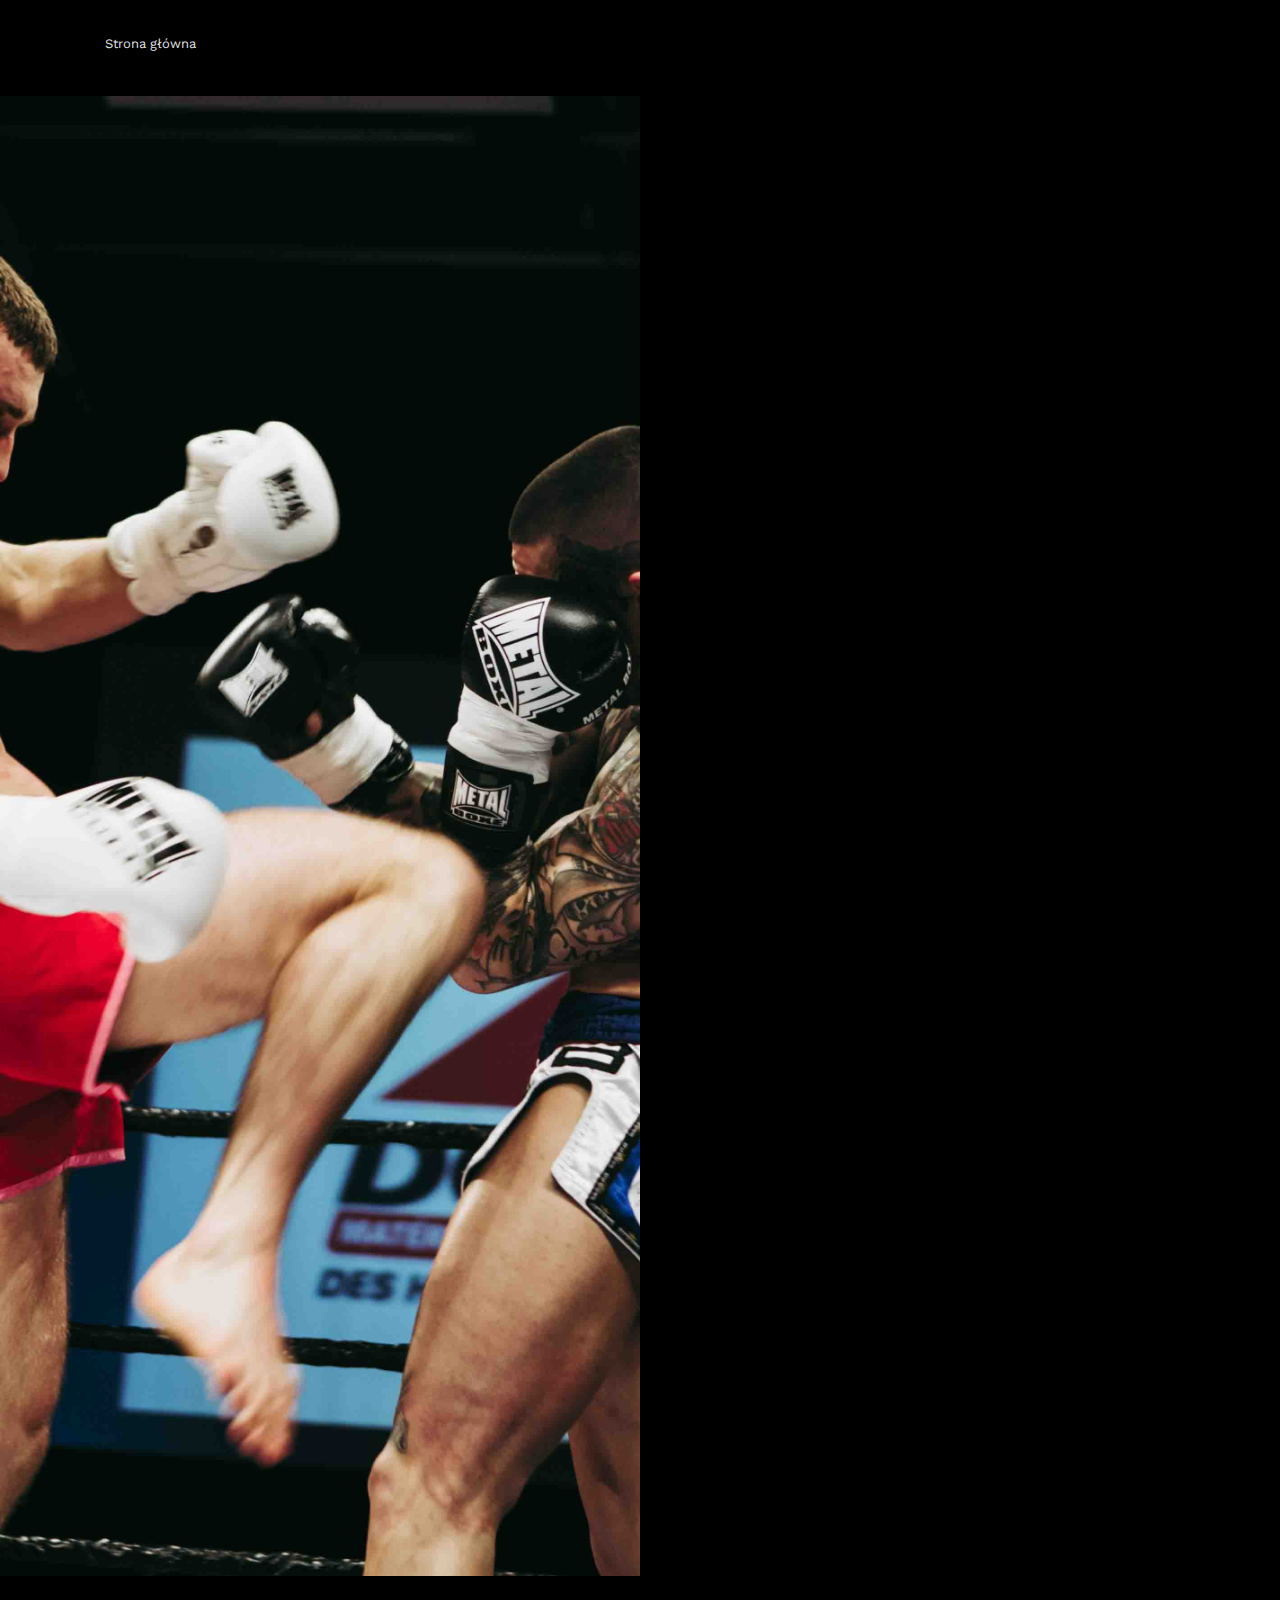
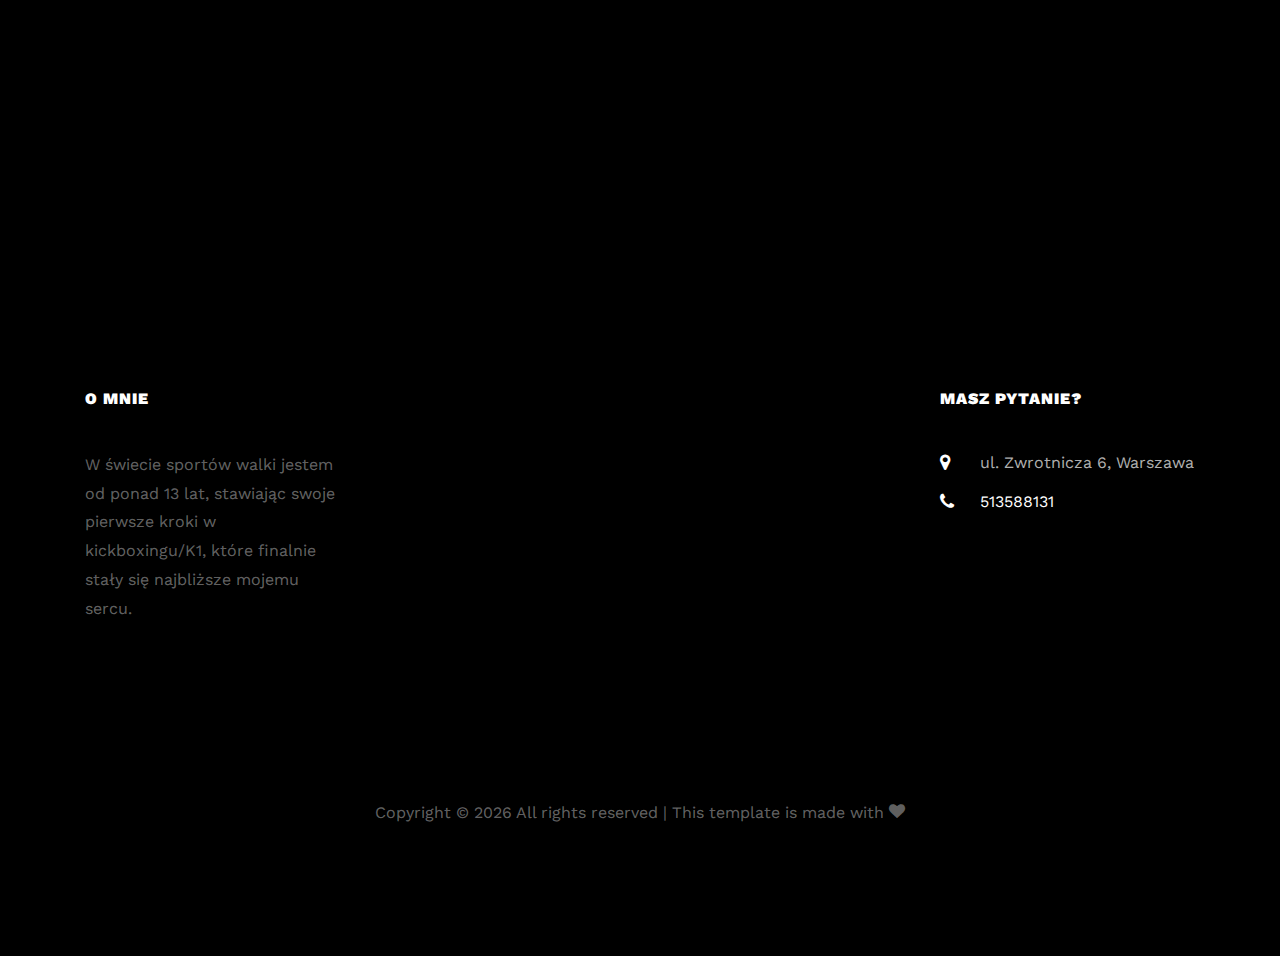
==== dorosli.html @ d942ca91 "chore: init" ====
<!DOCTYPE html>
<html lang="en">

<head>
  <title>Michał Polak - Zajęcia z dziećmi</title>
  <meta charset="utf-8">
  <meta name="viewport" content="width=device-width, initial-scale=1, shrink-to-fit=no">

  <link href="https://fonts.googleapis.com/css?family=Work+Sans:100,200,300,400,500,600,700,800,900" rel="stylesheet">

  <link rel="stylesheet" href="css/open-iconic-bootstrap.min.css">
  <link rel="stylesheet" href="css/animate.css">

  <link rel="stylesheet" href="css/owl.carousel.min.css">
  <link rel="stylesheet" href="css/owl.theme.default.min.css">
  <link rel="stylesheet" href="css/magnific-popup.css">

  <link rel="stylesheet" href="css/aos.css">

  <link rel="stylesheet" href="css/ionicons.min.css">

  <link rel="stylesheet" href="css/bootstrap-datepicker.css">
  <link rel="stylesheet" href="css/jquery.timepicker.css">


  <link rel="stylesheet" href="css/flaticon.css">
  <link rel="stylesheet" href="css/icomoon.css">
  <link rel="stylesheet" href="css/style.css">
  <link rel="icon" href="favicon-16x16.png" type="image/png" sizes="16x16">
  <link rel="icon" type="image/png" sizes="32x32" href="favicon-32x32.png">
</head>

<body>
  <nav class="navbar navbar-expand-lg navbar-dark ftco_navbar bg-dark ftco-navbar-light" id="ftco-navbar">
    <div class="container">
      <button class="navbar-toggler" type="button" data-toggle="collapse" data-target="#ftco-nav"
        aria-controls="ftco-nav" aria-expanded="false" aria-label="Toggle navigation">
        <span class="oi oi-menu"></span> Menu
      </button>
      <div class="collapse navbar-collapse" id="ftco-nav">
        <ul class="navbar-nav mr-auto">
          <li class="nav-item"><a href="index.html" class="nav-link">Strona główna</a></li>
        </ul>
      </div>
    </div>
  </nav>

  <section class="ftco-about d-md-flex pt-5 mt-5">
    <div class="one-half img" style="background-image: url(img/6.jpg);">
    </div>
    <div class="one-half ftco-animate">
      <div class="heading-section ftco-animate ">
        <h2 class="mb-4">Zajęcia z dorosłymi :</h2>
      </div>
      <div>
        <p>Trening ten to minimum godzina zorientowana na potrzeby każdego z ich uczestników. Po uprzednim ustaleniu
          kierunku pracy, wspólnie przechodzimy do jej realizacji. Tutaj możesz spodziewać się w zależności od potrzeb:
          zagłębiania się w techniczne niuanse każdego z nabywanych wzorców ruchowych, po intensywną prace
          wytrzymałościowo – siłową, kończąc na praktyce, gdzie pod moim okiem będziesz mógł przepracować kilka rund
          swobodnie poruszając się po ringu, oczywiście nie mógłbym zapomnieć o świetnej zabawie idącej w parze z tego
          rodzaju formą spędzania wolnego czasu, będąc odskocznią od codziennego natłoku spraw i nerwów z nimi
          związanych. </p>
        <ul>
          <li>60min/170zł 2os. 220zł</li>
          <li>Trening ogólnorozwojowy</li>
          <li>Budowanie kondycji, sprawności</li>
          <li>Możliwość zajęć w parach </li>
        </ul>
        <h6>Kickboxing :</h6>
        <p class="mb-3"> Zajęcia ukierunkowane na klasyczne formuły kickboxingu (full-contact) podczas, których nauczysz
          się jak poprawnie kopać, boksować oraz poruszać się po ringu w sposób umożliwiający uderzanie w każdej pozycji
          w oparciu o zasady pełnokontaktowej formuły kickboxingu.</p>
        <h6>K1 :</h6>
        <p class="mb-3">Podczas tego rodzaju treningu nabędziesz umiejętności walki wręcz w najbardziej widowiskowej z
          odsłon kickboxingu jaką jest właśnie K1. Tutaj nauczysz się korzystać z boksu i kopnięć na każdą strefę (od
          low kicka po high kicka, od stóp do głów!) </p>
        <h6>Boks :</h6>
        <p>Uchodzący za gentelmeńską wymianę argumentów na pięści, gdzie zajęcia zorientowane są na naukę pracy nóg w
          połączeniu z umiejętnym unikaniem i zadawaniem ciosów w najlepszym do tego momencie.</p>

        <h6>Muay Thai :</h6>
        <p>Trening oparty oparty o metodykę boksu tajskiego, gdzie skupimy się na technikach ręcznych i nożnych,
          włączając w to łokcie, kolana, przechwyty czy elementy klinczu(forma walki w bliskim dystansie) </p>

        <h6><span class="icon-phone mr-2"></span><span class="text">Masz pytania? Zadzwoń 513588131</span></h6>
      </div>
    </div>
  </section>


  <section class="ftco-gallery">
    <div class="container-wrap">
      <div class="row no-gutters">
        <div class="col-md-3 ftco-animate">
          <div href="gallery.html" class="gallery img d-flex align-items-center"
            style="background-image: url(img/1.jpg);">
            <div class="icon mb-4 d-flex align-items-center justify-content-center">
              <span class="icon-search"></span>
            </div>
          </div>
        </div>
        <div class="col-md-3 ftco-animate">
          <div href="gallery.html" class="gallery img d-flex align-items-center"
            style="background-image: url(img/2.jpg);">
            <div class="icon mb-4 d-flex align-items-center justify-content-center">
              <span class="icon-search"></span>
            </div>
          </div>
        </div>
        <div class="col-md-3 ftco-animate">
          <div href="gallery.html" class="gallery img d-flex align-items-center"
            style="background-image: url(img/3.jpg);">
            <div class="icon mb-4 d-flex align-items-center justify-content-center">
              <span class="icon-search"></span>
            </div>
          </div>
        </div>
        <div class="col-md-3 ftco-animate">
          <div href="gallery.html" class="gallery img d-flex align-items-center"
            style="background-image: url(img/4.jpg);">
            <div class="icon mb-4 d-flex align-items-center justify-content-center">
              <span class="icon-search"></span>
            </div>
          </div>
        </div>
      </div>
    </div>
  </section>

  <footer class="ftco-footer ftco-section img">
    <div class="overlay"></div>
    <div class="container">
      <div class="row mb-5">
        <div class="col-lg-3 col-md-6 mb-5 mb-md-5">
          <div class="ftco-footer-widget mb-4">
            <h2 class="ftco-heading-2">O mnie</h2>
            <p>W świecie sportów walki jestem od ponad 13 lat, stawiając swoje pierwsze kroki w kickboxingu/K1, które
              finalnie stały się najbliższe mojemu sercu.</p>
            <ul class="ftco-footer-social list-unstyled float-md-left float-lft mt-5">
            </ul>
          </div>
        </div>
        <div class="col-lg-4 col-md-6 mb-5 mb-md-5">
          <div class="ftco-footer-widget mb-4">
          </div>
        </div>
        <div class="col-lg-2 col-md-6 mb-5 mb-md-5">
          <div class="ftco-footer-widget mb-4 ml-md-4">
          </div>
        </div>
        <div class="col-lg-3 col-md-6 mb-5 mb-md-5">
          <div class="ftco-footer-widget mb-4">
            <h2 class="ftco-heading-2">Masz pytanie?</h2>
            <div class="block-23 mb-3">
              <ul>
                <li><span class="icon icon-map-marker"></span><span class="text">ul. Zwrotnicza 6, Warszawa</span></li>
                <li><a href="#"><span class="icon icon-phone"></span><span class="text">513588131</span></a></li>
                <!-- <li><a href="#"><span class="icon icon-envelope"></span><span class="text">info@yourdomain.com</span></a></li> -->
              </ul>
            </div>
          </div>
        </div>
      </div>
      <div class="row">
        <div class="col-md-12 text-center">

          <p><!-- Link back to Colorlib can't be removed. Template is licensed under CC BY 3.0. -->
            Copyright &copy;
            <script>document.write(new Date().getFullYear());</script> All rights reserved | This template is made with
            <i class="icon-heart" aria-hidden="true"></i> <a href="https://colorlib.com" target="_blank"></a>
            <!-- Link back to Colorlib can't be removed. Template is licensed under CC BY 3.0. -->
          </p>
        </div>
      </div>
    </div>
  </footer>



  <!-- loader -->
  <div id="ftco-loader" class="show fullscreen"><svg class="circular" width="48px" height="48px">
      <circle class="path-bg" cx="24" cy="24" r="22" fill="none" stroke-width="4" stroke="#eeeeee" />
      <circle class="path" cx="24" cy="24" r="22" fill="none" stroke-width="4" stroke-miterlimit="10"
        stroke="#F96D00" />
    </svg></div>


  <script src="js/jquery.min.js"></script>
  <script src="js/jquery-migrate-3.0.1.min.js"></script>
  <script src="js/bootstrap.min.js"></script>
  <script src="js/jquery.stellar.min.js"></script>
  <script src="js/jquery.waypoints.min.js"></script>
  <script src="js/owl.carousel.min.js"></script>
  <script src="js/jquery.magnific-popup.min.js"></script>
  <script src="js/scrollax.min.js"></script>
  <script src="js/aos.js"></script>
  <script src="js/main.js"></script>

</body>

</html>
---- css/flaticon.css ----
/*
  	Flaticon icon font: Flaticon
  	Creation date: 15/10/2018 10:08
  	*/
  	
@font-face {
  font-family: "Flaticon";
  src: url("../fonts/flaticon/font/Flaticon.eot");
  src: url("../fonts/flaticon/font/Flaticon.eot?#iefix") format("embedded-opentype"),
       url("../fonts/flaticon/font/Flaticon.woff") format("woff"),
       url("../fonts/flaticon/font/Flaticon.ttf") format("truetype"),
       url("../fonts/flaticon/font/Flaticon.svg#Flaticon") format("svg");
  font-weight: normal;
  font-style: normal;
}

@media screen and (-webkit-min-device-pixel-ratio:0) {
  @font-face {
    font-family: "Flaticon";
    src: url("../fonts/flaticon/font/Flaticon.svg#Flaticon") format("svg");
  }
}

[class^="flaticon-"]:before, [class*=" flaticon-"]:before,
[class^="flaticon-"]:after, [class*=" flaticon-"]:after {   
  font-family: Flaticon;
  font-style: normal;
  font-weight: normal;
  font-variant: normal;
  text-transform: none;
  line-height: 1;

  /* Better Font Rendering =========== */
  -webkit-font-smoothing: antialiased;
  -moz-osx-font-smoothing: grayscale;
}

.flaticon-gym:before { content: "\f100"; }
.flaticon-running:before { content: "\f101"; }
.flaticon-workout:before { content: "\f102"; }
.flaticon-woman:before { content: "\f103"; }
.flaticon-stationary-bike:before { content: "\f104"; }
.flaticon-heart:before { content: "\f105"; }
.flaticon-meditation:before { content: "\f106"; }
.flaticon-ruler:before { content: "\f107"; }
.flaticon-abs:before { content: "\f108"; }
.flaticon-tools-and-utensils:before { content: "\f109"; }
---- css/icomoon.css ----
@font-face {
  font-family: 'icomoon';
  src:  url('../fonts/icomoon/icomoon.eot?6tt51o');
  src:  url('../fonts/icomoon/icomoon.eot?6tt51o#iefix') format('embedded-opentype'),
    url('../fonts/icomoon/icomoon.ttf?6tt51o') format('truetype'),
    url('../fonts/icomoon/icomoon.woff?6tt51o') format('woff'),
    url('../fonts/icomoon/icomoon.svg?6tt51o#icomoon') format('svg');
  font-weight: normal;
  font-style: normal;
}

[class^="icon-"], [class*=" icon-"] {
  /* use !important to prevent issues with browser extensions that change fonts */
  font-family: 'icomoon' !important;
  speak: none;
  font-style: normal;
  font-weight: normal;
  font-variant: normal;
  text-transform: none;
  line-height: 1;

  /* Better Font Rendering =========== */
  -webkit-font-smoothing: antialiased;
  -moz-osx-font-smoothing: grayscale;
}

.icon-asterisk:before {
  content: "\f069";
}
.icon-plus:before {
  content: "\f067";
}
.icon-question:before {
  content: "\f128";
}
.icon-minus:before {
  content: "\f068";
}
.icon-glass:before {
  content: "\f000";
}
.icon-music:before {
  content: "\f001";
}
.icon-search:before {
  content: "\f002";
}
.icon-envelope-o:before {
  content: "\f003";
}
.icon-heart:before {
  content: "\f004";
}
.icon-star:before {
  content: "\f005";
}
.icon-star-o:before {
  content: "\f006";
}
.icon-user:before {
  content: "\f007";
}
.icon-film:before {
  content: "\f008";
}
.icon-th-large:before {
  content: "\f009";
}
.icon-th:before {
  content: "\f00a";
}
.icon-th-list:before {
  content: "\f00b";
}
.icon-check:before {
  content: "\f00c";
}
.icon-close:before {
  content: "\f00d";
}
.icon-remove:before {
  content: "\f00d";
}
.icon-times:before {
  content: "\f00d";
}
.icon-search-plus:before {
  content: "\f00e";
}
.icon-search-minus:before {
  content: "\f010";
}
.icon-power-off:before {
  content: "\f011";
}
.icon-signal:before {
  content: "\f012";
}
.icon-cog:before {
  content: "\f013";
}
.icon-gear:before {
  content: "\f013";
}
.icon-trash-o:before {
  content: "\f014";
}
.icon-home:before {
  content: "\f015";
}
.icon-file-o:before {
  content: "\f016";
}
.icon-clock-o:before {
  content: "\f017";
}
.icon-road:before {
  content: "\f018";
}
.icon-download:before {
  content: "\f019";
}
.icon-arrow-circle-o-down:before {
  content: "\f01a";
}
.icon-arrow-circle-o-up:before {
  content: "\f01b";
}
.icon-inbox:before {
  content: "\f01c";
}
.icon-play-circle-o:before {
  content: "\f01d";
}
.icon-repeat:before {
  content: "\f01e";
}
.icon-rotate-right:before {
  content: "\f01e";
}
.icon-refresh:before {
  content: "\f021";
}
.icon-list-alt:before {
  content: "\f022";
}
.icon-lock:before {
  content: "\f023";
}
.icon-flag:before {
  content: "\f024";
}
.icon-headphones:before {
  content: "\f025";
}
.icon-volume-off:before {
  content: "\f026";
}
.icon-volume-down:before {
  content: "\f027";
}
.icon-volume-up:before {
  content: "\f028";
}
.icon-qrcode:before {
  content: "\f029";
}
.icon-barcode:before {
  content: "\f02a";
}
.icon-tag:before {
  content: "\f02b";
}
.icon-tags:before {
  content: "\f02c";
}
.icon-book:before {
  content: "\f02d";
}
.icon-bookmark:before {
  content: "\f02e";
}
.icon-print:before {
  content: "\f02f";
}
.icon-camera:before {
  content: "\f030";
}
.icon-font:before {
  content: "\f031";
}
.icon-bold:before {
  content: "\f032";
}
.icon-italic:before {
  content: "\f033";
}
.icon-text-height:before {
  content: "\f034";
}
.icon-text-width:before {
  content: "\f035";
}
.icon-align-left:before {
  content: "\f036";
}
.icon-align-center:before {
  content: "\f037";
}
.icon-align-right:before {
  content: "\f038";
}
.icon-align-justify:before {
  content: "\f039";
}
.icon-list:before {
  content: "\f03a";
}
.icon-dedent:before {
  content: "\f03b";
}
.icon-outdent:before {
  content: "\f03b";
}
.icon-indent:before {
  content: "\f03c";
}
.icon-video-camera:before {
  content: "\f03d";
}
.icon-image:before {
  content: "\f03e";
}
.icon-photo:before {
  content: "\f03e";
}
.icon-picture-o:before {
  content: "\f03e";
}
.icon-pencil:before {
  content: "\f040";
}
.icon-map-marker:before {
  content: "\f041";
}
.icon-adjust:before {
  content: "\f042";
}
.icon-tint:before {
  content: "\f043";
}
.icon-edit:before {
  content: "\f044";
}
.icon-pencil-square-o:before {
  content: "\f044";
}
.icon-share-square-o:before {
  content: "\f045";
}
.icon-check-square-o:before {
  content: "\f046";
}
.icon-arrows:before {
  content: "\f047";
}
.icon-step-backward:before {
  content: "\f048";
}
.icon-fast-backward:before {
  content: "\f049";
}
.icon-backward:before {
  content: "\f04a";
}
.icon-play:before {
  content: "\f04b";
}
.icon-pause:before {
  content: "\f04c";
}
.icon-stop:before {
  content: "\f04d";
}
.icon-forward:before {
  content: "\f04e";
}
.icon-fast-forward:before {
  content: "\f050";
}
.icon-step-forward:before {
  content: "\f051";
}
.icon-eject:before {
  content: "\f052";
}
.icon-chevron-left:before {
  content: "\f053";
}
.icon-chevron-right:before {
  content: "\f054";
}
.icon-plus-circle:before {
  content: "\f055";
}
.icon-minus-circle:before {
  content: "\f056";
}
.icon-times-circle:before {
  content: "\f057";
}
.icon-check-circle:before {
  content: "\f058";
}
.icon-question-circle:before {
  content: "\f059";
}
.icon-info-circle:before {
  content: "\f05a";
}
.icon-crosshairs:before {
  content: "\f05b";
}
.icon-times-circle-o:before {
  content: "\f05c";
}
.icon-check-circle-o:before {
  content: "\f05d";
}
.icon-ban:before {
  content: "\f05e";
}
.icon-arrow-left:before {
  content: "\f060";
}
.icon-arrow-right:before {
  content: "\f061";
}
.icon-arrow-up:before {
  content: "\f062";
}
.icon-arrow-down:before {
  content: "\f063";
}
.icon-mail-forward:before {
  content: "\f064";
}
.icon-share:before {
  content: "\f064";
}
.icon-expand:before {
  content: "\f065";
}
.icon-compress:before {
  content: "\f066";
}
.icon-exclamation-circle:before {
  content: "\f06a";
}
.icon-gift:before {
  content: "\f06b";
}
.icon-leaf:before {
  content: "\f06c";
}
.icon-fire:before {
  content: "\f06d";
}
.icon-eye:before {
  content: "\f06e";
}
.icon-eye-slash:before {
  content: "\f070";
}
.icon-exclamation-triangle:before {
  content: "\f071";
}
.icon-warning:before {
  content: "\f071";
}
.icon-plane:before {
  content: "\f072";
}
.icon-calendar:before {
  content: "\f073";
}
.icon-random:before {
  content: "\f074";
}
.icon-comment:before {
  content: "\f075";
}
.icon-magnet:before {
  content: "\f076";
}
.icon-chevron-up:before {
  content: "\f077";
}
.icon-chevron-down:before {
  content: "\f078";
}
.icon-retweet:before {
  content: "\f079";
}
.icon-shopping-cart:before {
  content: "\f07a";
}
.icon-folder:before {
  content: "\f07b";
}
.icon-folder-open:before {
  content: "\f07c";
}
.icon-arrows-v:before {
  content: "\f07d";
}
.icon-arrows-h:before {
  content: "\f07e";
}
.icon-bar-chart:before {
  content: "\f080";
}
.icon-bar-chart-o:before {
  content: "\f080";
}
.icon-twitter-square:before {
  content: "\f081";
}
.icon-facebook-square:before {
  content: "\f082";
}
.icon-camera-retro:before {
  content: "\f083";
}
.icon-key:before {
  content: "\f084";
}
.icon-cogs:before {
  content: "\f085";
}
.icon-gears:before {
  content: "\f085";
}
.icon-comments:before {
  content: "\f086";
}
.icon-thumbs-o-up:before {
  content: "\f087";
}
.icon-thumbs-o-down:before {
  content: "\f088";
}
.icon-star-half:before {
  content: "\f089";
}
.icon-heart-o:before {
  content: "\f08a";
}
.icon-sign-out:before {
  content: "\f08b";
}
.icon-linkedin-square:before {
  content: "\f08c";
}
.icon-thumb-tack:before {
  content: "\f08d";
}
.icon-external-link:before {
  content: "\f08e";
}
.icon-sign-in:before {
  content: "\f090";
}
.icon-trophy:before {
  content: "\f091";
}
.icon-github-square:before {
  content: "\f092";
}
.icon-upload:before {
  content: "\f093";
}
.icon-lemon-o:before {
  content: "\f094";
}
.icon-phone:before {
  content: "\f095";
}
.icon-square-o:before {
  content: "\f096";
}
.icon-bookmark-o:before {
  content: "\f097";
}
.icon-phone-square:before {
  content: "\f098";
}
.icon-twitter:before {
  content: "\f099";
}
.icon-facebook:before {
  content: "\f09a";
}
.icon-facebook-f:before {
  content: "\f09a";
}
.icon-github:before {
  content: "\f09b";
}
.icon-unlock:before {
  content: "\f09c";
}
.icon-credit-card:before {
  content: "\f09d";
}
.icon-feed:before {
  content: "\f09e";
}
.icon-rss:before {
  content: "\f09e";
}
.icon-hdd-o:before {
  content: "\f0a0";
}
.icon-bullhorn:before {
  content: "\f0a1";
}
.icon-bell-o:before {
  content: "\f0a2";
}
.icon-certificate:before {
  content: "\f0a3";
}
.icon-hand-o-right:before {
  content: "\f0a4";
}
.icon-hand-o-left:before {
  content: "\f0a5";
}
.icon-hand-o-up:before {
  content: "\f0a6";
}
.icon-hand-o-down:before {
  content: "\f0a7";
}
.icon-arrow-circle-left:before {
  content: "\f0a8";
}
.icon-arrow-circle-right:before {
  content: "\f0a9";
}
.icon-arrow-circle-up:before {
  content: "\f0aa";
}
.icon-arrow-circle-down:before {
  content: "\f0ab";
}
.icon-globe:before {
  content: "\f0ac";
}
.icon-wrench:before {
  content: "\f0ad";
}
.icon-tasks:before {
  content: "\f0ae";
}
.icon-filter:before {
  content: "\f0b0";
}
.icon-briefcase:before {
  content: "\f0b1";
}
.icon-arrows-alt:before {
  content: "\f0b2";
}
.icon-group:before {
  content: "\f0c0";
}
.icon-users:before {
  content: "\f0c0";
}
.icon-chain:before {
  content: "\f0c1";
}
.icon-link:before {
  content: "\f0c1";
}
.icon-cloud:before {
  content: "\f0c2";
}
.icon-flask:before {
  content: "\f0c3";
}
.icon-cut:before {
  content: "\f0c4";
}
.icon-scissors:before {
  content: "\f0c4";
}
.icon-copy:before {
  content: "\f0c5";
}
.icon-files-o:before {
  content: "\f0c5";
}
.icon-paperclip:before {
  content: "\f0c6";
}
.icon-floppy-o:before {
  content: "\f0c7";
}
.icon-save:before {
  content: "\f0c7";
}
.icon-square:before {
  content: "\f0c8";
}
.icon-bars:before {
  content: "\f0c9";
}
.icon-navicon:before {
  content: "\f0c9";
}
.icon-reorder:before {
  content: "\f0c9";
}
.icon-list-ul:before {
  content: "\f0ca";
}
.icon-list-ol:before {
  content: "\f0cb";
}
.icon-strikethrough:before {
  content: "\f0cc";
}
.icon-underline:before {
  content: "\f0cd";
}
.icon-table:before {
  content: "\f0ce";
}
.icon-magic:before {
  content: "\f0d0";
}
.icon-truck:before {
  content: "\f0d1";
}
.icon-pinterest:before {
  content: "\f0d2";
}
.icon-pinterest-square:before {
  content: "\f0d3";
}
.icon-google-plus-square:before {
  content: "\f0d4";
}
.icon-google-plus:before {
  content: "\f0d5";
}
.icon-money:before {
  content: "\f0d6";
}
.icon-caret-down:before {
  content: "\f0d7";
}
.icon-caret-up:before {
  content: "\f0d8";
}
.icon-caret-left:before {
  content: "\f0d9";
}
.icon-caret-right:before {
  content: "\f0da";
}
.icon-columns:before {
  content: "\f0db";
}
.icon-sort:before {
  content: "\f0dc";
}
.icon-unsorted:before {
  content: "\f0dc";
}
.icon-sort-desc:before {
  content: "\f0dd";
}
.icon-sort-down:before {
  content: "\f0dd";
}
.icon-sort-asc:before {
  content: "\f0de";
}
.icon-sort-up:before {
  content: "\f0de";
}
.icon-envelope:before {
  content: "\f0e0";
}
.icon-linkedin:before {
  content: "\f0e1";
}
.icon-rotate-left:before {
  content: "\f0e2";
}
.icon-undo:before {
  content: "\f0e2";
}
.icon-gavel:before {
  content: "\f0e3";
}
.icon-legal:before {
  content: "\f0e3";
}
.icon-dashboard:before {
  content: "\f0e4";
}
.icon-tachometer:before {
  content: "\f0e4";
}
.icon-comment-o:before {
  content: "\f0e5";
}
.icon-comments-o:before {
  content: "\f0e6";
}
.icon-bolt:before {
  content: "\f0e7";
}
.icon-flash:before {
  content: "\f0e7";
}
.icon-sitemap:before {
  content: "\f0e8";
}
.icon-umbrella:before {
  content: "\f0e9";
}
.icon-clipboard:before {
  content: "\f0ea";
}
.icon-paste:before {
  content: "\f0ea";
}
.icon-lightbulb-o:before {
  content: "\f0eb";
}
.icon-exchange:before {
  content: "\f0ec";
}
.icon-cloud-download:before {
  content: "\f0ed";
}
.icon-cloud-upload:before {
  content: "\f0ee";
}
.icon-user-md:before {
  content: "\f0f0";
}
.icon-stethoscope:before {
  content: "\f0f1";
}
.icon-suitcase:before {
  content: "\f0f2";
}
.icon-bell:before {
  content: "\f0f3";
}
.icon-coffee:before {
  content: "\f0f4";
}
.icon-cutlery:before {
  content: "\f0f5";
}
.icon-file-text-o:before {
  content: "\f0f6";
}
.icon-building-o:before {
  content: "\f0f7";
}
.icon-hospital-o:before {
  content: "\f0f8";
}
.icon-ambulance:before {
  content: "\f0f9";
}
.icon-medkit:before {
  content: "\f0fa";
}
.icon-fighter-jet:before {
  content: "\f0fb";
}
.icon-beer:before {
  content: "\f0fc";
}
.icon-h-square:before {
  content: "\f0fd";
}
.icon-plus-square:before {
  content: "\f0fe";
}
.icon-angle-double-left:before {
  content: "\f100";
}
.icon-angle-double-right:before {
  content: "\f101";
}
.icon-angle-double-up:before {
  content: "\f102";
}
.icon-angle-double-down:before {
  content: "\f103";
}
.icon-angle-left:before {
  content: "\f104";
}
.icon-angle-right:before {
  content: "\f105";
}
.icon-angle-up:before {
  content: "\f106";
}
.icon-angle-down:before {
  content: "\f107";
}
.icon-desktop:before {
  content: "\f108";
}
.icon-laptop:before {
  content: "\f109";
}
.icon-tablet:before {
  content: "\f10a";
}
.icon-mobile:before {
  content: "\f10b";
}
.icon-mobile-phone:before {
  content: "\f10b";
}
.icon-circle-o:before {
  content: "\f10c";
}
.icon-quote-left:before {
  content: "\f10d";
}
.icon-quote-right:before {
  content: "\f10e";
}
.icon-spinner:before {
  content: "\f110";
}
.icon-circle:before {
  content: "\f111";
}
.icon-mail-reply:before {
  content: "\f112";
}
.icon-reply:before {
  content: "\f112";
}
.icon-github-alt:before {
  content: "\f113";
}
.icon-folder-o:before {
  content: "\f114";
}
.icon-folder-open-o:before {
  content: "\f115";
}
.icon-smile-o:before {
  content: "\f118";
}
.icon-frown-o:before {
  content: "\f119";
}
.icon-meh-o:before {
  content: "\f11a";
}
.icon-gamepad:before {
  content: "\f11b";
}
.icon-keyboard-o:before {
  content: "\f11c";
}
.icon-flag-o:before {
  content: "\f11d";
}
.icon-flag-checkered:before {
  content: "\f11e";
}
.icon-terminal:before {
  content: "\f120";
}
.icon-code:before {
  content: "\f121";
}
.icon-mail-reply-all:before {
  content: "\f122";
}
.icon-reply-all:before {
  content: "\f122";
}
.icon-star-half-empty:before {
  content: "\f123";
}
.icon-star-half-full:before {
  content: "\f123";
}
.icon-star-half-o:before {
  content: "\f123";
}
.icon-location-arrow:before {
  content: "\f124";
}
.icon-crop:before {
  content: "\f125";
}
.icon-code-fork:before {
  content: "\f126";
}
.icon-chain-broken:before {
  content: "\f127";
}
.icon-unlink:before {
  content: "\f127";
}
.icon-info:before {
  content: "\f129";
}
.icon-exclamation:before {
  content: "\f12a";
}
.icon-superscript:before {
  content: "\f12b";
}
.icon-subscript:before {
  content: "\f12c";
}
.icon-eraser:before {
  content: "\f12d";
}
.icon-puzzle-piece:before {
  content: "\f12e";
}
.icon-microphone:before {
  content: "\f130";
}
.icon-microphone-slash:before {
  content: "\f131";
}
.icon-shield:before {
  content: "\f132";
}
.icon-calendar-o:before {
  content: "\f133";
}
.icon-fire-extinguisher:before {
  content: "\f134";
}
.icon-rocket:before {
  content: "\f135";
}
.icon-maxcdn:before {
  content: "\f136";
}
.icon-chevron-circle-left:before {
  content: "\f137";
}
.icon-chevron-circle-right:before {
  content: "\f138";
}
.icon-chevron-circle-up:before {
  content: "\f139";
}
.icon-chevron-circle-down:before {
  content: "\f13a";
}
.icon-html5:before {
  content: "\f13b";
}
.icon-css3:before {
  content: "\f13c";
}
.icon-anchor:before {
  content: "\f13d";
}
.icon-unlock-alt:before {
  content: "\f13e";
}
.icon-bullseye:before {
  content: "\f140";
}
.icon-ellipsis-h:before {
  content: "\f141";
}
.icon-ellipsis-v:before {
  content: "\f142";
}
.icon-rss-square:before {
  content: "\f143";
}
.icon-play-circle:before {
  content: "\f144";
}
.icon-ticket:before {
  content: "\f145";
}
.icon-minus-square:before {
  content: "\f146";
}
.icon-minus-square-o:before {
  content: "\f147";
}
.icon-level-up:before {
  content: "\f148";
}
.icon-level-down:before {
  content: "\f149";
}
.icon-check-square:before {
  content: "\f14a";
}
.icon-pencil-square:before {
  content: "\f14b";
}
.icon-external-link-square:before {
  content: "\f14c";
}
.icon-share-square:before {
  content: "\f14d";
}
.icon-compass:before {
  content: "\f14e";
}
.icon-caret-square-o-down:before {
  content: "\f150";
}
.icon-toggle-down:before {
  content: "\f150";
}
.icon-caret-square-o-up:before {
  content: "\f151";
}
.icon-toggle-up:before {
  content: "\f151";
}
.icon-caret-square-o-right:before {
  content: "\f152";
}
.icon-toggle-right:before {
  content: "\f152";
}
.icon-eur:before {
  content: "\f153";
}
.icon-euro:before {
  content: "\f153";
}
.icon-gbp:before {
  content: "\f154";
}
.icon-dollar:before {
  content: "\f155";
}
.icon-usd:before {
  content: "\f155";
}
.icon-inr:before {
  content: "\f156";
}
.icon-rupee:before {
  content: "\f156";
}
.icon-cny:before {
  content: "\f157";
}
.icon-jpy:before {
  content: "\f157";
}
.icon-rmb:before {
  content: "\f157";
}
.icon-yen:before {
  content: "\f157";
}
.icon-rouble:before {
  content: "\f158";
}
.icon-rub:before {
  content: "\f158";
}
.icon-ruble:before {
  content: "\f158";
}
.icon-krw:before {
  content: "\f159";
}
.icon-won:before {
  content: "\f159";
}
.icon-bitcoin:before {
  content: "\f15a";
}
.icon-btc:before {
  content: "\f15a";
}
.icon-file:before {
  content: "\f15b";
}
.icon-file-text:before {
  content: "\f15c";
}
.icon-sort-alpha-asc:before {
  content: "\f15d";
}
.icon-sort-alpha-desc:before {
  content: "\f15e";
}
.icon-sort-amount-asc:before {
  content: "\f160";
}
.icon-sort-amount-desc:before {
  content: "\f161";
}
.icon-sort-numeric-asc:before {
  content: "\f162";
}
.icon-sort-numeric-desc:before {
  content: "\f163";
}
.icon-thumbs-up:before {
  content: "\f164";
}
.icon-thumbs-down:before {
  content: "\f165";
}
.icon-youtube-square:before {
  content: "\f166";
}
.icon-youtube:before {
  content: "\f167";
}
.icon-xing:before {
  content: "\f168";
}
.icon-xing-square:before {
  content: "\f169";
}
.icon-youtube-play:before {
  content: "\f16a";
}
.icon-dropbox:before {
  content: "\f16b";
}
.icon-stack-overflow:before {
  content: "\f16c";
}
.icon-instagram:before {
  content: "\f16d";
}
.icon-flickr:before {
  content: "\f16e";
}
.icon-adn:before {
  content: "\f170";
}
.icon-bitbucket:before {
  content: "\f171";
}
.icon-bitbucket-square:before {
  content: "\f172";
}
.icon-tumblr:before {
  content: "\f173";
}
.icon-tumblr-square:before {
  content: "\f174";
}
.icon-long-arrow-down:before {
  content: "\f175";
}
.icon-long-arrow-up:before {
  content: "\f176";
}
.icon-long-arrow-left:before {
  content: "\f177";
}
.icon-long-arrow-right:before {
  content: "\f178";
}
.icon-apple:before {
  content: "\f179";
}
.icon-windows:before {
  content: "\f17a";
}
.icon-android:before {
  content: "\f17b";
}
.icon-linux:before {
  content: "\f17c";
}
.icon-dribbble:before {
  content: "\f17d";
}
.icon-skype:before {
  content: "\f17e";
}
.icon-foursquare:before {
  content: "\f180";
}
.icon-trello:before {
  content: "\f181";
}
.icon-female:before {
  content: "\f182";
}
.icon-male:before {
  content: "\f183";
}
.icon-gittip:before {
  content: "\f184";
}
.icon-gratipay:before {
  content: "\f184";
}
.icon-sun-o:before {
  content: "\f185";
}
.icon-moon-o:before {
  content: "\f186";
}
.icon-archive:before {
  content: "\f187";
}
.icon-bug:before {
  content: "\f188";
}
.icon-vk:before {
  content: "\f189";
}
.icon-weibo:before {
  content: "\f18a";
}
.icon-renren:before {
  content: "\f18b";
}
.icon-pagelines:before {
  content: "\f18c";
}
.icon-stack-exchange:before {
  content: "\f18d";
}
.icon-arrow-circle-o-right:before {
  content: "\f18e";
}
.icon-arrow-circle-o-left:before {
  content: "\f190";
}
.icon-caret-square-o-left:before {
  content: "\f191";
}
.icon-toggle-left:before {
  content: "\f191";
}
.icon-dot-circle-o:before {
  content: "\f192";
}
.icon-wheelchair:before {
  content: "\f193";
}
.icon-vimeo-square:before {
  content: "\f194";
}
.icon-try:before {
  content: "\f195";
}
.icon-turkish-lira:before {
  content: "\f195";
}
.icon-plus-square-o:before {
  content: "\f196";
}
.icon-space-shuttle:before {
  content: "\f197";
}
.icon-slack:before {
  content: "\f198";
}
.icon-envelope-square:before {
  content: "\f199";
}
.icon-wordpress:before {
  content: "\f19a";
}
.icon-openid:before {
  content: "\f19b";
}
.icon-bank:before {
  content: "\f19c";
}
.icon-institution:before {
  content: "\f19c";
}
.icon-university:before {
  content: "\f19c";
}
.icon-graduation-cap:before {
  content: "\f19d";
}
.icon-mortar-board:before {
  content: "\f19d";
}
.icon-yahoo:before {
  content: "\f19e";
}
.icon-google:before {
  content: "\f1a0";
}
.icon-reddit:before {
  content: "\f1a1";
}
.icon-reddit-square:before {
  content: "\f1a2";
}
.icon-stumbleupon-circle:before {
  content: "\f1a3";
}
.icon-stumbleupon:before {
  content: "\f1a4";
}
.icon-delicious:before {
  content: "\f1a5";
}
.icon-digg:before {
  content: "\f1a6";
}
.icon-pied-piper-pp:before {
  content: "\f1a7";
}
.icon-pied-piper-alt:before {
  content: "\f1a8";
}
.icon-drupal:before {
  content: "\f1a9";
}
.icon-joomla:before {
  content: "\f1aa";
}
.icon-language:before {
  content: "\f1ab";
}
.icon-fax:before {
  content: "\f1ac";
}
.icon-building:before {
  content: "\f1ad";
}
.icon-child:before {
  content: "\f1ae";
}
.icon-paw:before {
  content: "\f1b0";
}
.icon-spoon:before {
  content: "\f1b1";
}
.icon-cube:before {
  content: "\f1b2";
}
.icon-cubes:before {
  content: "\f1b3";
}
.icon-behance:before {
  content: "\f1b4";
}
.icon-behance-square:before {
  content: "\f1b5";
}
.icon-steam:before {
  content: "\f1b6";
}
.icon-steam-square:before {
  content: "\f1b7";
}
.icon-recycle:before {
  content: "\f1b8";
}
.icon-automobile:before {
  content: "\f1b9";
}
.icon-car:before {
  content: "\f1b9";
}
.icon-cab:before {
  content: "\f1ba";
}
.icon-taxi:before {
  content: "\f1ba";
}
.icon-tree:before {
  content: "\f1bb";
}
.icon-spotify:before {
  content: "\f1bc";
}
.icon-deviantart:before {
  content: "\f1bd";
}
.icon-soundcloud:before {
  content: "\f1be";
}
.icon-database:before {
  content: "\f1c0";
}
.icon-file-pdf-o:before {
  content: "\f1c1";
}
.icon-file-word-o:before {
  content: "\f1c2";
}
.icon-file-excel-o:before {
  content: "\f1c3";
}
.icon-file-powerpoint-o:before {
  content: "\f1c4";
}
.icon-file-image-o:before {
  content: "\f1c5";
}
.icon-file-photo-o:before {
  content: "\f1c5";
}
.icon-file-picture-o:before {
  content: "\f1c5";
}
.icon-file-archive-o:before {
  content: "\f1c6";
}
.icon-file-zip-o:before {
  content: "\f1c6";
}
.icon-file-audio-o:before {
  content: "\f1c7";
}
.icon-file-sound-o:before {
  content: "\f1c7";
}
.icon-file-movie-o:before {
  content: "\f1c8";
}
.icon-file-video-o:before {
  content: "\f1c8";
}
.icon-file-code-o:before {
  content: "\f1c9";
}
.icon-vine:before {
  content: "\f1ca";
}
.icon-codepen:before {
  content: "\f1cb";
}
.icon-jsfiddle:before {
  content: "\f1cc";
}
.icon-life-bouy:before {
  content: "\f1cd";
}
.icon-life-buoy:before {
  content: "\f1cd";
}
.icon-life-ring:before {
  content: "\f1cd";
}
.icon-life-saver:before {
  content: "\f1cd";
}
.icon-support:before {
  content: "\f1cd";
}
.icon-circle-o-notch:before {
  content: "\f1ce";
}
.icon-ra:before {
  content: "\f1d0";
}
.icon-rebel:before {
  content: "\f1d0";
}
.icon-resistance:before {
  content: "\f1d0";
}
.icon-empire:before {
  content: "\f1d1";
}
.icon-ge:before {
  content: "\f1d1";
}
.icon-git-square:before {
  content: "\f1d2";
}
.icon-git:before {
  content: "\f1d3";
}
.icon-hacker-news:before {
  content: "\f1d4";
}
.icon-y-combinator-square:before {
  content: "\f1d4";
}
.icon-yc-square:before {
  content: "\f1d4";
}
.icon-tencent-weibo:before {
  content: "\f1d5";
}
.icon-qq:before {
  content: "\f1d6";
}
.icon-wechat:before {
  content: "\f1d7";
}
.icon-weixin:before {
  content: "\f1d7";
}
.icon-paper-plane:before {
  content: "\f1d8";
}
.icon-send:before {
  content: "\f1d8";
}
.icon-paper-plane-o:before {
  content: "\f1d9";
}
.icon-send-o:before {
  content: "\f1d9";
}
.icon-history:before {
  content: "\f1da";
}
.icon-circle-thin:before {
  content: "\f1db";
}
.icon-header:before {
  content: "\f1dc";
}
.icon-paragraph:before {
  content: "\f1dd";
}
.icon-sliders:before {
  content: "\f1de";
}
.icon-share-alt:before {
  content: "\f1e0";
}
.icon-share-alt-square:before {
  content: "\f1e1";
}
.icon-bomb:before {
  content: "\f1e2";
}
.icon-futbol-o:before {
  content: "\f1e3";
}
.icon-soccer-ball-o:before {
  content: "\f1e3";
}
.icon-tty:before {
  content: "\f1e4";
}
.icon-binoculars:before {
  content: "\f1e5";
}
.icon-plug:before {
  content: "\f1e6";
}
.icon-slideshare:before {
  content: "\f1e7";
}
.icon-twitch:before {
  content: "\f1e8";
}
.icon-yelp:before {
  content: "\f1e9";
}
.icon-newspaper-o:before {
  content: "\f1ea";
}
.icon-wifi:before {
  content: "\f1eb";
}
.icon-calculator:before {
  content: "\f1ec";
}
.icon-paypal:before {
  content: "\f1ed";
}
.icon-google-wallet:before {
  content: "\f1ee";
}
.icon-cc-visa:before {
  content: "\f1f0";
}
.icon-cc-mastercard:before {
  content: "\f1f1";
}
.icon-cc-discover:before {
  content: "\f1f2";
}
.icon-cc-amex:before {
  content: "\f1f3";
}
.icon-cc-paypal:before {
  content: "\f1f4";
}
.icon-cc-stripe:before {
  content: "\f1f5";
}
.icon-bell-slash:before {
  content: "\f1f6";
}
.icon-bell-slash-o:before {
  content: "\f1f7";
}
.icon-trash:before {
  content: "\f1f8";
}
.icon-copyright:before {
  content: "\f1f9";
}
.icon-at:before {
  content: "\f1fa";
}
.icon-eyedropper:before {
  content: "\f1fb";
}
.icon-paint-brush:before {
  content: "\f1fc";
}
.icon-birthday-cake:before {
  content: "\f1fd";
}
.icon-area-chart:before {
  content: "\f1fe";
}
.icon-pie-chart:before {
  content: "\f200";
}
.icon-line-chart:before {
  content: "\f201";
}
.icon-lastfm:before {
  content: "\f202";
}
.icon-lastfm-square:before {
  content: "\f203";
}
.icon-toggle-off:before {
  content: "\f204";
}
.icon-toggle-on:before {
  content: "\f205";
}
.icon-bicycle:before {
  content: "\f206";
}
.icon-bus:before {
  content: "\f207";
}
.icon-ioxhost:before {
  content: "\f208";
}
.icon-angellist:before {
  content: "\f209";
}
.icon-cc:before {
  content: "\f20a";
}
.icon-ils:before {
  content: "\f20b";
}
.icon-shekel:before {
  content: "\f20b";
}
.icon-sheqel:before {
  content: "\f20b";
}
.icon-meanpath:before {
  content: "\f20c";
}
.icon-buysellads:before {
  content: "\f20d";
}
.icon-connectdevelop:before {
  content: "\f20e";
}
.icon-dashcube:before {
  content: "\f210";
}
.icon-forumbee:before {
  content: "\f211";
}
.icon-leanpub:before {
  content: "\f212";
}
.icon-sellsy:before {
  content: "\f213";
}
.icon-shirtsinbulk:before {
  content: "\f214";
}
.icon-simplybuilt:before {
  content: "\f215";
}
.icon-skyatlas:before {
  content: "\f216";
}
.icon-cart-plus:before {
  content: "\f217";
}
.icon-cart-arrow-down:before {
  content: "\f218";
}
.icon-diamond:before {
  content: "\f219";
}
.icon-ship:before {
  content: "\f21a";
}
.icon-user-secret:before {
  content: "\f21b";
}
.icon-motorcycle:before {
  content: "\f21c";
}
.icon-street-view:before {
  content: "\f21d";
}
.icon-heartbeat:before {
  content: "\f21e";
}
.icon-venus:before {
  content: "\f221";
}
.icon-mars:before {
  content: "\f222";
}
.icon-mercury:before {
  content: "\f223";
}
.icon-intersex:before {
  content: "\f224";
}
.icon-transgender:before {
  content: "\f224";
}
.icon-transgender-alt:before {
  content: "\f225";
}
.icon-venus-double:before {
  content: "\f226";
}
.icon-mars-double:before {
  content: "\f227";
}
.icon-venus-mars:before {
  content: "\f228";
}
.icon-mars-stroke:before {
  content: "\f229";
}
.icon-mars-stroke-v:before {
  content: "\f22a";
}
.icon-mars-stroke-h:before {
  content: "\f22b";
}
.icon-neuter:before {
  content: "\f22c";
}
.icon-genderless:before {
  content: "\f22d";
}
.icon-facebook-official:before {
  content: "\f230";
}
.icon-pinterest-p:before {
  content: "\f231";
}
.icon-whatsapp:before {
  content: "\f232";
}
.icon-server:before {
  content: "\f233";
}
.icon-user-plus:before {
  content: "\f234";
}
.icon-user-times:before {
  content: "\f235";
}
.icon-bed:before {
  content: "\f236";
}
.icon-hotel:before {
  content: "\f236";
}
.icon-viacoin:before {
  content: "\f237";
}
.icon-train:before {
  content: "\f238";
}
.icon-subway:before {
  content: "\f239";
}
.icon-medium:before {
  content: "\f23a";
}
.icon-y-combinator:before {
  content: "\f23b";
}
.icon-yc:before {
  content: "\f23b";
}
.icon-optin-monster:before {
  content: "\f23c";
}
.icon-opencart:before {
  content: "\f23d";
}
.icon-expeditedssl:before {
  content: "\f23e";
}
.icon-battery:before {
  content: "\f240";
}
.icon-battery-4:before {
  content: "\f240";
}
.icon-battery-full:before {
  content: "\f240";
}
.icon-battery-3:before {
  content: "\f241";
}
.icon-battery-three-quarters:before {
  content: "\f241";
}
.icon-battery-2:before {
  content: "\f242";
}
.icon-battery-half:before {
  content: "\f242";
}
.icon-battery-1:before {
  content: "\f243";
}
.icon-battery-quarter:before {
  content: "\f243";
}
.icon-battery-0:before {
  content: "\f244";
}
.icon-battery-empty:before {
  content: "\f244";
}
.icon-mouse-pointer:before {
  content: "\f245";
}
.icon-i-cursor:before {
  content: "\f246";
}
.icon-object-group:before {
  content: "\f247";
}
.icon-object-ungroup:before {
  content: "\f248";
}
.icon-sticky-note:before {
  content: "\f249";
}
.icon-sticky-note-o:before {
  content: "\f24a";
}
.icon-cc-jcb:before {
  content: "\f24b";
}
.icon-cc-diners-club:before {
  content: "\f24c";
}
.icon-clone:before {
  content: "\f24d";
}
.icon-balance-scale:before {
  content: "\f24e";
}
.icon-hourglass-o:before {
  content: "\f250";
}
.icon-hourglass-1:before {
  content: "\f251";
}
.icon-hourglass-start:before {
  content: "\f251";
}
.icon-hourglass-2:before {
  content: "\f252";
}
.icon-hourglass-half:before {
  content: "\f252";
}
.icon-hourglass-3:before {
  content: "\f253";
}
.icon-hourglass-end:before {
  content: "\f253";
}
.icon-hourglass:before {
  content: "\f254";
}
.icon-hand-grab-o:before {
  content: "\f255";
}
.icon-hand-rock-o:before {
  content: "\f255";
}
.icon-hand-paper-o:before {
  content: "\f256";
}
.icon-hand-stop-o:before {
  content: "\f256";
}
.icon-hand-scissors-o:before {
  content: "\f257";
}
.icon-hand-lizard-o:before {
  content: "\f258";
}
.icon-hand-spock-o:before {
  content: "\f259";
}
.icon-hand-pointer-o:before {
  content: "\f25a";
}
.icon-hand-peace-o:before {
  content: "\f25b";
}
.icon-trademark:before {
  content: "\f25c";
}
.icon-registered:before {
  content: "\f25d";
}
.icon-creative-commons:before {
  content: "\f25e";
}
.icon-gg:before {
  content: "\f260";
}
.icon-gg-circle:before {
  content: "\f261";
}
.icon-tripadvisor:before {
  content: "\f262";
}
.icon-odnoklassniki:before {
  content: "\f263";
}
.icon-odnoklassniki-square:before {
  content: "\f264";
}
.icon-get-pocket:before {
  content: "\f265";
}
.icon-wikipedia-w:before {
  content: "\f266";
}
.icon-safari:before {
  content: "\f267";
}
.icon-chrome:before {
  content: "\f268";
}
.icon-firefox:before {
  content: "\f269";
}
.icon-opera:before {
  content: "\f26a";
}
.icon-internet-explorer:before {
  content: "\f26b";
}
.icon-television:before {
  content: "\f26c";
}
.icon-tv:before {
  content: "\f26c";
}
.icon-contao:before {
  content: "\f26d";
}
.icon-500px:before {
  content: "\f26e";
}
.icon-amazon:before {
  content: "\f270";
}
.icon-calendar-plus-o:before {
  content: "\f271";
}
.icon-calendar-minus-o:before {
  content: "\f272";
}
.icon-calendar-times-o:before {
  content: "\f273";
}
.icon-calendar-check-o:before {
  content: "\f274";
}
.icon-industry:before {
  content: "\f275";
}
.icon-map-pin:before {
  content: "\f276";
}
.icon-map-signs:before {
  content: "\f277";
}
.icon-map-o:before {
  content: "\f278";
}
.icon-map:before {
  content: "\f279";
}
.icon-commenting:before {
  content: "\f27a";
}
.icon-commenting-o:before {
  content: "\f27b";
}
.icon-houzz:before {
  content: "\f27c";
}
.icon-vimeo:before {
  content: "\f27d";
}
.icon-black-tie:before {
  content: "\f27e";
}
.icon-fonticons:before {
  content: "\f280";
}
.icon-reddit-alien:before {
  content: "\f281";
}
.icon-edge:before {
  content: "\f282";
}
.icon-credit-card-alt:before {
  content: "\f283";
}
.icon-codiepie:before {
  content: "\f284";
}
.icon-modx:before {
  content: "\f285";
}
.icon-fort-awesome:before {
  content: "\f286";
}
.icon-usb:before {
  content: "\f287";
}
.icon-product-hunt:before {
  content: "\f288";
}
.icon-mixcloud:before {
  content: "\f289";
}
.icon-scribd:before {
  content: "\f28a";
}
.icon-pause-circle:before {
  content: "\f28b";
}
.icon-pause-circle-o:before {
  content: "\f28c";
}
.icon-stop-circle:before {
  content: "\f28d";
}
.icon-stop-circle-o:before {
  content: "\f28e";
}
.icon-shopping-bag:before {
  content: "\f290";
}
.icon-shopping-basket:before {
  content: "\f291";
}
.icon-hashtag:before {
  content: "\f292";
}
.icon-bluetooth:before {
  content: "\f293";
}
.icon-bluetooth-b:before {
  content: "\f294";
}
.icon-percent:before {
  content: "\f295";
}
.icon-gitlab:before {
  content: "\f296";
}
.icon-wpbeginner:before {
  content: "\f297";
}
.icon-wpforms:before {
  content: "\f298";
}
.icon-envira:before {
  content: "\f299";
}
.icon-universal-access:before {
  content: "\f29a";
}
.icon-wheelchair-alt:before {
  content: "\f29b";
}
.icon-question-circle-o:before {
  content: "\f29c";
}
.icon-blind:before {
  content: "\f29d";
}
.icon-audio-description:before {
  content: "\f29e";
}
.icon-volume-control-phone:before {
  content: "\f2a0";
}
.icon-braille:before {
  content: "\f2a1";
}
.icon-assistive-listening-systems:before {
  content: "\f2a2";
}
.icon-american-sign-language-interpreting:before {
  content: "\f2a3";
}
.icon-asl-interpreting:before {
  content: "\f2a3";
}
.icon-deaf:before {
  content: "\f2a4";
}
.icon-deafness:before {
  content: "\f2a4";
}
.icon-hard-of-hearing:before {
  content: "\f2a4";
}
.icon-glide:before {
  content: "\f2a5";
}
.icon-glide-g:before {
  content: "\f2a6";
}
.icon-sign-language:before {
  content: "\f2a7";
}
.icon-signing:before {
  content: "\f2a7";
}
.icon-low-vision:before {
  content: "\f2a8";
}
.icon-viadeo:before {
  content: "\f2a9";
}
.icon-viadeo-square:before {
  content: "\f2aa";
}
.icon-snapchat:before {
  content: "\f2ab";
}
.icon-snapchat-ghost:before {
  content: "\f2ac";
}
.icon-snapchat-square:before {
  content: "\f2ad";
}
.icon-pied-piper:before {
  content: "\f2ae";
}
.icon-first-order:before {
  content: "\f2b0";
}
.icon-yoast:before {
  content: "\f2b1";
}
.icon-themeisle:before {
  content: "\f2b2";
}
.icon-google-plus-circle:before {
  content: "\f2b3";
}
.icon-google-plus-official:before {
  content: "\f2b3";
}
.icon-fa:before {
  content: "\f2b4";
}
.icon-font-awesome:before {
  content: "\f2b4";
}
.icon-handshake-o:before {
  content: "\f2b5";
}
.icon-envelope-open:before {
  content: "\f2b6";
}
.icon-envelope-open-o:before {
  content: "\f2b7";
}
.icon-linode:before {
  content: "\f2b8";
}
.icon-address-book:before {
  content: "\f2b9";
}
.icon-address-book-o:before {
  content: "\f2ba";
}
.icon-address-card:before {
  content: "\f2bb";
}
.icon-vcard:before {
  content: "\f2bb";
}
.icon-address-card-o:before {
  content: "\f2bc";
}
.icon-vcard-o:before {
  content: "\f2bc";
}
.icon-user-circle:before {
  content: "\f2bd";
}
.icon-user-circle-o:before {
  content: "\f2be";
}
.icon-user-o:before {
  content: "\f2c0";
}
.icon-id-badge:before {
  content: "\f2c1";
}
.icon-drivers-license:before {
  content: "\f2c2";
}
.icon-id-card:before {
  content: "\f2c2";
}
.icon-drivers-license-o:before {
  content: "\f2c3";
}
.icon-id-card-o:before {
  content: "\f2c3";
}
.icon-quora:before {
  content: "\f2c4";
}
.icon-free-code-camp:before {
  content: "\f2c5";
}
.icon-telegram:before {
  content: "\f2c6";
}
.icon-thermometer:before {
  content: "\f2c7";
}
.icon-thermometer-4:before {
  content: "\f2c7";
}
.icon-thermometer-full:before {
  content: "\f2c7";
}
.icon-thermometer-3:before {
  content: "\f2c8";
}
.icon-thermometer-three-quarters:before {
  content: "\f2c8";
}
.icon-thermometer-2:before {
  content: "\f2c9";
}
.icon-thermometer-half:before {
  content: "\f2c9";
}
.icon-thermometer-1:before {
  content: "\f2ca";
}
.icon-thermometer-quarter:before {
  content: "\f2ca";
}
.icon-thermometer-0:before {
  content: "\f2cb";
}
.icon-thermometer-empty:before {
  content: "\f2cb";
}
.icon-shower:before {
  content: "\f2cc";
}
.icon-bath:before {
  content: "\f2cd";
}
.icon-bathtub:before {
  content: "\f2cd";
}
.icon-s15:before {
  content: "\f2cd";
}
.icon-podcast:before {
  content: "\f2ce";
}
.icon-window-maximize:before {
  content: "\f2d0";
}
.icon-window-minimize:before {
  content: "\f2d1";
}
.icon-window-restore:before {
  content: "\f2d2";
}
.icon-times-rectangle:before {
  content: "\f2d3";
}
.icon-window-close:before {
  content: "\f2d3";
}
.icon-times-rectangle-o:before {
  content: "\f2d4";
}
.icon-window-close-o:before {
  content: "\f2d4";
}
.icon-bandcamp:before {
  content: "\f2d5";
}
.icon-grav:before {
  content: "\f2d6";
}
.icon-etsy:before {
  content: "\f2d7";
}
.icon-imdb:before {
  content: "\f2d8";
}
.icon-ravelry:before {
  content: "\f2d9";
}
.icon-eercast:before {
  content: "\f2da";
}
.icon-microchip:before {
  content: "\f2db";
}
.icon-snowflake-o:before {
  content: "\f2dc";
}
.icon-superpowers:before {
  content: "\f2dd";
}
.icon-wpexplorer:before {
  content: "\f2de";
}
.icon-meetup:before {
  content: "\f2e0";
}
.icon-3d_rotation:before {
  content: "\e84d";
}
.icon-ac_unit:before {
  content: "\eb3b";
}
.icon-alarm:before {
  content: "\e855";
}
.icon-access_alarms:before {
  content: "\e191";
}
.icon-schedule:before {
  content: "\e8b5";
}
.icon-accessibility:before {
  content: "\e84e";
}
.icon-accessible:before {
  content: "\e914";
}
.icon-account_balance:before {
  content: "\e84f";
}
.icon-account_balance_wallet:before {
  content: "\e850";
}
.icon-account_box:before {
  content: "\e851";
}
.icon-account_circle:before {
  content: "\e853";
}
.icon-adb:before {
  content: "\e60e";
}
.icon-add:before {
  content: "\e145";
}
.icon-add_a_photo:before {
  content: "\e439";
}
.icon-alarm_add:before {
  content: "\e856";
}
.icon-add_alert:before {
  content: "\e003";
}
.icon-add_box:before {
  content: "\e146";
}
.icon-add_circle:before {
  content: "\e147";
}
.icon-control_point:before {
  content: "\e3ba";
}
.icon-add_location:before {
  content: "\e567";
}
.icon-add_shopping_cart:before {
  content: "\e854";
}
.icon-queue:before {
  content: "\e03c";
}
.icon-add_to_queue:before {
  content: "\e05c";
}
.icon-adjust2:before {
  content: "\e39e";
}
.icon-airline_seat_flat:before {
  content: "\e630";
}
.icon-airline_seat_flat_angled:before {
  content: "\e631";
}
.icon-airline_seat_individual_suite:before {
  content: "\e632";
}
.icon-airline_seat_legroom_extra:before {
  content: "\e633";
}
.icon-airline_seat_legroom_normal:before {
  content: "\e634";
}
.icon-airline_seat_legroom_reduced:before {
  content: "\e635";
}
.icon-airline_seat_recline_extra:before {
  content: "\e636";
}
.icon-airline_seat_recline_normal:before {
  content: "\e637";
}
.icon-flight:before {
  content: "\e539";
}
.icon-airplanemode_inactive:before {
  content: "\e194";
}
.icon-airplay:before {
  content: "\e055";
}
.icon-airport_shuttle:before {
  content: "\eb3c";
}
.icon-alarm_off:before {
  content: "\e857";
}
.icon-alarm_on:before {
  content: "\e858";
}
.icon-album:before {
  content: "\e019";
}
.icon-all_inclusive:before {
  content: "\eb3d";
}
.icon-all_out:before {
  content: "\e90b";
}
.icon-android2:before {
  content: "\e859";
}
.icon-announcement:before {
  content: "\e85a";
}
.icon-apps:before {
  content: "\e5c3";
}
.icon-archive2:before {
  content: "\e149";
}
.icon-arrow_back:before {
  content: "\e5c4";
}
.icon-arrow_downward:before {
  content: "\e5db";
}
.icon-arrow_drop_down:before {
  content: "\e5c5";
}
.icon-arrow_drop_down_circle:before {
  content: "\e5c6";
}
.icon-arrow_drop_up:before {
  content: "\e5c7";
}
.icon-arrow_forward:before {
  content: "\e5c8";
}
.icon-arrow_upward:before {
  content: "\e5d8";
}
.icon-art_track:before {
  content: "\e060";
}
.icon-aspect_ratio:before {
  content: "\e85b";
}
.icon-poll:before {
  content: "\e801";
}
.icon-assignment:before {
  content: "\e85d";
}
.icon-assignment_ind:before {
  content: "\e85e";
}
.icon-assignment_late:before {
  content: "\e85f";
}
.icon-assignment_return:before {
  content: "\e860";
}
.icon-assignment_returned:before {
  content: "\e861";
}
.icon-assignment_turned_in:before {
  content: "\e862";
}
.icon-assistant:before {
  content: "\e39f";
}
.icon-flag2:before {
  content: "\e153";
}
.icon-attach_file:before {
  content: "\e226";
}
.icon-attach_money:before {
  content: "\e227";
}
.icon-attachment:before {
  content: "\e2bc";
}
.icon-audiotrack:before {
  content: "\e3a1";
}
.icon-autorenew:before {
  content: "\e863";
}
.icon-av_timer:before {
  content: "\e01b";
}
.icon-backspace:before {
  content: "\e14a";
}
.icon-cloud_upload:before {
  content: "\e2c3";
}
.icon-battery_alert:before {
  content: "\e19c";
}
.icon-battery_charging_full:before {
  content: "\e1a3";
}
.icon-battery_std:before {
  content: "\e1a5";
}
.icon-battery_unknown:before {
  content: "\e1a6";
}
.icon-beach_access:before {
  content: "\eb3e";
}
.icon-beenhere:before {
  content: "\e52d";
}
.icon-block:before {
  content: "\e14b";
}
.icon-bluetooth2:before {
  content: "\e1a7";
}
.icon-bluetooth_searching:before {
  content: "\e1aa";
}
.icon-bluetooth_connected:before {
  content: "\e1a8";
}
.icon-bluetooth_disabled:before {
  content: "\e1a9";
}
.icon-blur_circular:before {
  content: "\e3a2";
}
.icon-blur_linear:before {
  content: "\e3a3";
}
.icon-blur_off:before {
  content: "\e3a4";
}
.icon-blur_on:before {
  content: "\e3a5";
}
.icon-class:before {
  content: "\e86e";
}
.icon-turned_in:before {
  content: "\e8e6";
}
.icon-turned_in_not:before {
  content: "\e8e7";
}
.icon-border_all:before {
  content: "\e228";
}
.icon-border_bottom:before {
  content: "\e229";
}
.icon-border_clear:before {
  content: "\e22a";
}
.icon-border_color:before {
  content: "\e22b";
}
.icon-border_horizontal:before {
  content: "\e22c";
}
.icon-border_inner:before {
  content: "\e22d";
}
.icon-border_left:before {
  content: "\e22e";
}
.icon-border_outer:before {
  content: "\e22f";
}
.icon-border_right:before {
  content: "\e230";
}
.icon-border_style:before {
  content: "\e231";
}
.icon-border_top:before {
  content: "\e232";
}
.icon-border_vertical:before {
  content: "\e233";
}
.icon-branding_watermark:before {
  content: "\e06b";
}
.icon-brightness_1:before {
  content: "\e3a6";
}
.icon-brightness_2:before {
  content: "\e3a7";
}
.icon-brightness_3:before {
  content: "\e3a8";
}
.icon-brightness_4:before {
  content: "\e3a9";
}
.icon-brightness_low:before {
  content: "\e1ad";
}
.icon-brightness_medium:before {
  content: "\e1ae";
}
.icon-brightness_high:before {
  content: "\e1ac";
}
.icon-brightness_auto:before {
  content: "\e1ab";
}
.icon-broken_image:before {
  content: "\e3ad";
}
.icon-brush:before {
  content: "\e3ae";
}
.icon-bubble_chart:before {
  content: "\e6dd";
}
.icon-bug_report:before {
  content: "\e868";
}
.icon-build:before {
  content: "\e869";
}
.icon-burst_mode:before {
  content: "\e43c";
}
.icon-domain:before {
  content: "\e7ee";
}
.icon-business_center:before {
  content: "\eb3f";
}
.icon-cached:before {
  content: "\e86a";
}
.icon-cake:before {
  content: "\e7e9";
}
.icon-phone2:before {
  content: "\e0cd";
}
.icon-call_end:before {
  content: "\e0b1";
}
.icon-call_made:before {
  content: "\e0b2";
}
.icon-merge_type:before {
  content: "\e252";
}
.icon-call_missed:before {
  content: "\e0b4";
}
.icon-call_missed_outgoing:before {
  content: "\e0e4";
}
.icon-call_received:before {
  content: "\e0b5";
}
.icon-call_split:before {
  content: "\e0b6";
}
.icon-call_to_action:before {
  content: "\e06c";
}
.icon-camera2:before {
  content: "\e3af";
}
.icon-photo_camera:before {
  content: "\e412";
}
.icon-camera_enhance:before {
  content: "\e8fc";
}
.icon-camera_front:before {
  content: "\e3b1";
}
.icon-camera_rear:before {
  content: "\e3b2";
}
.icon-camera_roll:before {
  content: "\e3b3";
}
.icon-cancel:before {
  content: "\e5c9";
}
.icon-redeem:before {
  content: "\e8b1";
}
.icon-card_membership:before {
  content: "\e8f7";
}
.icon-card_travel:before {
  content: "\e8f8";
}
.icon-casino:before {
  content: "\eb40";
}
.icon-cast:before {
  content: "\e307";
}
.icon-cast_connected:before {
  content: "\e308";
}
.icon-center_focus_strong:before {
  content: "\e3b4";
}
.icon-center_focus_weak:before {
  content: "\e3b5";
}
.icon-change_history:before {
  content: "\e86b";
}
.icon-chat:before {
  content: "\e0b7";
}
.icon-chat_bubble:before {
  content: "\e0ca";
}
.icon-chat_bubble_outline:before {
  content: "\e0cb";
}
.icon-check2:before {
  content: "\e5ca";
}
.icon-check_box:before {
  content: "\e834";
}
.icon-check_box_outline_blank:before {
  content: "\e835";
}
.icon-check_circle:before {
  content: "\e86c";
}
.icon-navigate_before:before {
  content: "\e408";
}
.icon-navigate_next:before {
  content: "\e409";
}
.icon-child_care:before {
  content: "\eb41";
}
.icon-child_friendly:before {
  content: "\eb42";
}
.icon-chrome_reader_mode:before {
  content: "\e86d";
}
.icon-close2:before {
  content: "\e5cd";
}
.icon-clear_all:before {
  content: "\e0b8";
}
.icon-closed_caption:before {
  content: "\e01c";
}
.icon-wb_cloudy:before {
  content: "\e42d";
}
.icon-cloud_circle:before {
  content: "\e2be";
}
.icon-cloud_done:before {
  content: "\e2bf";
}
.icon-cloud_download:before {
  content: "\e2c0";
}
.icon-cloud_off:before {
  content: "\e2c1";
}
.icon-cloud_queue:before {
  content: "\e2c2";
}
.icon-code2:before {
  content: "\e86f";
}
.icon-photo_library:before {
  content: "\e413";
}
.icon-collections_bookmark:before {
  content: "\e431";
}
.icon-palette:before {
  content: "\e40a";
}
.icon-colorize:before {
  content: "\e3b8";
}
.icon-comment2:before {
  content: "\e0b9";
}
.icon-compare:before {
  content: "\e3b9";
}
.icon-compare_arrows:before {
  content: "\e915";
}
.icon-laptop2:before {
  content: "\e31e";
}
.icon-confirmation_number:before {
  content: "\e638";
}
.icon-contact_mail:before {
  content: "\e0d0";
}
.icon-contact_phone:before {
  content: "\e0cf";
}
.icon-contacts:before {
  content: "\e0ba";
}
.icon-content_copy:before {
  content: "\e14d";
}
.icon-content_cut:before {
  content: "\e14e";
}
.icon-content_paste:before {
  content: "\e14f";
}
.icon-control_point_duplicate:before {
  content: "\e3bb";
}
.icon-copyright2:before {
  content: "\e90c";
}
.icon-mode_edit:before {
  content: "\e254";
}
.icon-create_new_folder:before {
  content: "\e2cc";
}
.icon-payment:before {
  content: "\e8a1";
}
.icon-crop2:before {
  content: "\e3be";
}
.icon-crop_16_9:before {
  content: "\e3bc";
}
.icon-crop_3_2:before {
  content: "\e3bd";
}
.icon-crop_landscape:before {
  content: "\e3c3";
}
.icon-crop_7_5:before {
  content: "\e3c0";
}
.icon-crop_din:before {
  content: "\e3c1";
}
.icon-crop_free:before {
  content: "\e3c2";
}
.icon-crop_original:before {
  content: "\e3c4";
}
.icon-crop_portrait:before {
  content: "\e3c5";
}
.icon-crop_rotate:before {
  content: "\e437";
}
.icon-crop_square:before {
  content: "\e3c6";
}
.icon-dashboard2:before {
  content: "\e871";
}
.icon-data_usage:before {
  content: "\e1af";
}
.icon-date_range:before {
  content: "\e916";
}
.icon-dehaze:before {
  content: "\e3c7";
}
.icon-delete:before {
  content: "\e872";
}
.icon-delete_forever:before {
  content: "\e92b";
}
.icon-delete_sweep:before {
  content: "\e16c";
}
.icon-description:before {
  content: "\e873";
}
.icon-desktop_mac:before {
  content: "\e30b";
}
.icon-desktop_windows:before {
  content: "\e30c";
}
.icon-details:before {
  content: "\e3c8";
}
.icon-developer_board:before {
  content: "\e30d";
}
.icon-developer_mode:before {
  content: "\e1b0";
}
.icon-device_hub:before {
  content: "\e335";
}
.icon-phonelink:before {
  content: "\e326";
}
.icon-devices_other:before {
  content: "\e337";
}
.icon-dialer_sip:before {
  content: "\e0bb";
}
.icon-dialpad:before {
  content: "\e0bc";
}
.icon-directions:before {
  content: "\e52e";
}
.icon-directions_bike:before {
  content: "\e52f";
}
.icon-directions_boat:before {
  content: "\e532";
}
.icon-directions_bus:before {
  content: "\e530";
}
.icon-directions_car:before {
  content: "\e531";
}
.icon-directions_railway:before {
  content: "\e534";
}
.icon-directions_run:before {
  content: "\e566";
}
.icon-directions_transit:before {
  content: "\e535";
}
.icon-directions_walk:before {
  content: "\e536";
}
.icon-disc_full:before {
  content: "\e610";
}
.icon-dns:before {
  content: "\e875";
}
.icon-not_interested:before {
  content: "\e033";
}
.icon-do_not_disturb_alt:before {
  content: "\e611";
}
.icon-do_not_disturb_off:before {
  content: "\e643";
}
.icon-remove_circle:before {
  content: "\e15c";
}
.icon-dock:before {
  content: "\e30e";
}
.icon-done:before {
  content: "\e876";
}
.icon-done_all:before {
  content: "\e877";
}
.icon-donut_large:before {
  content: "\e917";
}
.icon-donut_small:before {
  content: "\e918";
}
.icon-drafts:before {
  content: "\e151";
}
.icon-drag_handle:before {
  content: "\e25d";
}
.icon-time_to_leave:before {
  content: "\e62c";
}
.icon-dvr:before {
  content: "\e1b2";
}
.icon-edit_location:before {
  content: "\e568";
}
.icon-eject2:before {
  content: "\e8fb";
}
.icon-markunread:before {
  content: "\e159";
}
.icon-enhanced_encryption:before {
  content: "\e63f";
}
.icon-equalizer:before {
  content: "\e01d";
}
.icon-error:before {
  content: "\e000";
}
.icon-error_outline:before {
  content: "\e001";
}
.icon-euro_symbol:before {
  content: "\e926";
}
.icon-ev_station:before {
  content: "\e56d";
}
.icon-insert_invitation:before {
  content: "\e24f";
}
.icon-event_available:before {
  content: "\e614";
}
.icon-event_busy:before {
  content: "\e615";
}
.icon-event_note:before {
  content: "\e616";
}
.icon-event_seat:before {
  content: "\e903";
}
.icon-exit_to_app:before {
  content: "\e879";
}
.icon-expand_less:before {
  content: "\e5ce";
}
.icon-expand_more:before {
  content: "\e5cf";
}
.icon-explicit:before {
  content: "\e01e";
}
.icon-explore:before {
  content: "\e87a";
}
.icon-exposure:before {
  content: "\e3ca";
}
.icon-exposure_neg_1:before {
  content: "\e3cb";
}
.icon-exposure_neg_2:before {
  content: "\e3cc";
}
.icon-exposure_plus_1:before {
  content: "\e3cd";
}
.icon-exposure_plus_2:before {
  content: "\e3ce";
}
.icon-exposure_zero:before {
  content: "\e3cf";
}
.icon-extension:before {
  content: "\e87b";
}
.icon-face:before {
  content: "\e87c";
}
.icon-fast_forward:before {
  content: "\e01f";
}
.icon-fast_rewind:before {
  content: "\e020";
}
.icon-favorite:before {
  content: "\e87d";
}
.icon-favorite_border:before {
  content: "\e87e";
}
.icon-featured_play_list:before {
  content: "\e06d";
}
.icon-featured_video:before {
  content: "\e06e";
}
.icon-sms_failed:before {
  content: "\e626";
}
.icon-fiber_dvr:before {
  content: "\e05d";
}
.icon-fiber_manual_record:before {
  content: "\e061";
}
.icon-fiber_new:before {
  content: "\e05e";
}
.icon-fiber_pin:before {
  content: "\e06a";
}
.icon-fiber_smart_record:before {
  content: "\e062";
}
.icon-get_app:before {
  content: "\e884";
}
.icon-file_upload:before {
  content: "\e2c6";
}
.icon-filter2:before {
  content: "\e3d3";
}
.icon-filter_1:before {
  content: "\e3d0";
}
.icon-filter_2:before {
  content: "\e3d1";
}
.icon-filter_3:before {
  content: "\e3d2";
}
.icon-filter_4:before {
  content: "\e3d4";
}
.icon-filter_5:before {
  content: "\e3d5";
}
.icon-filter_6:before {
  content: "\e3d6";
}
.icon-filter_7:before {
  content: "\e3d7";
}
.icon-filter_8:before {
  content: "\e3d8";
}
.icon-filter_9:before {
  content: "\e3d9";
}
.icon-filter_9_plus:before {
  content: "\e3da";
}
.icon-filter_b_and_w:before {
  content: "\e3db";
}
.icon-filter_center_focus:before {
  content: "\e3dc";
}
.icon-filter_drama:before {
  content: "\e3dd";
}
.icon-filter_frames:before {
  content: "\e3de";
}
.icon-terrain:before {
  content: "\e564";
}
.icon-filter_list:before {
  content: "\e152";
}
.icon-filter_none:before {
  content: "\e3e0";
}
.icon-filter_tilt_shift:before {
  content: "\e3e2";
}
.icon-filter_vintage:before {
  content: "\e3e3";
}
.icon-find_in_page:before {
  content: "\e880";
}
.icon-find_replace:before {
  content: "\e881";
}
.icon-fingerprint:before {
  content: "\e90d";
}
.icon-first_page:before {
  content: "\e5dc";
}
.icon-fitness_center:before {
  content: "\eb43";
}
.icon-flare:before {
  content: "\e3e4";
}
.icon-flash_auto:before {
  content: "\e3e5";
}
.icon-flash_off:before {
  content: "\e3e6";
}
.icon-flash_on:before {
  content: "\e3e7";
}
.icon-flight_land:before {
  content: "\e904";
}
.icon-flight_takeoff:before {
  content: "\e905";
}
.icon-flip:before {
  content: "\e3e8";
}
.icon-flip_to_back:before {
  content: "\e882";
}
.icon-flip_to_front:before {
  content: "\e883";
}
.icon-folder2:before {
  content: "\e2c7";
}
.icon-folder_open:before {
  content: "\e2c8";
}
.icon-folder_shared:before {
  content: "\e2c9";
}
.icon-folder_special:before {
  content: "\e617";
}
.icon-font_download:before {
  content: "\e167";
}
.icon-format_align_center:before {
  content: "\e234";
}
.icon-format_align_justify:before {
  content: "\e235";
}
.icon-format_align_left:before {
  content: "\e236";
}
.icon-format_align_right:before {
  content: "\e237";
}
.icon-format_bold:before {
  content: "\e238";
}
.icon-format_clear:before {
  content: "\e239";
}
.icon-format_color_fill:before {
  content: "\e23a";
}
.icon-format_color_reset:before {
  content: "\e23b";
}
.icon-format_color_text:before {
  content: "\e23c";
}
.icon-format_indent_decrease:before {
  content: "\e23d";
}
.icon-format_indent_increase:before {
  content: "\e23e";
}
.icon-format_italic:before {
  content: "\e23f";
}
.icon-format_line_spacing:before {
  content: "\e240";
}
.icon-format_list_bulleted:before {
  content: "\e241";
}
.icon-format_list_numbered:before {
  content: "\e242";
}
.icon-format_paint:before {
  content: "\e243";
}
.icon-format_quote:before {
  content: "\e244";
}
.icon-format_shapes:before {
  content: "\e25e";
}
.icon-format_size:before {
  content: "\e245";
}
.icon-format_strikethrough:before {
  content: "\e246";
}
.icon-format_textdirection_l_to_r:before {
  content: "\e247";
}
.icon-format_textdirection_r_to_l:before {
  content: "\e248";
}
.icon-format_underlined:before {
  content: "\e249";
}
.icon-question_answer:before {
  content: "\e8af";
}
.icon-forward2:before {
  content: "\e154";
}
.icon-forward_10:before {
  content: "\e056";
}
.icon-forward_30:before {
  content: "\e057";
}
.icon-forward_5:before {
  content: "\e058";
}
.icon-free_breakfast:before {
  content: "\eb44";
}
.icon-fullscreen:before {
  content: "\e5d0";
}
.icon-fullscreen_exit:before {
  content: "\e5d1";
}
.icon-functions:before {
  content: "\e24a";
}
.icon-g_translate:before {
  content: "\e927";
}
.icon-games:before {
  content: "\e021";
}
.icon-gavel2:before {
  content: "\e90e";
}
.icon-gesture:before {
  content: "\e155";
}
.icon-gif:before {
  content: "\e908";
}
.icon-goat:before {
  content: "\e900";
}
.icon-golf_course:before {
  content: "\eb45";
}
.icon-my_location:before {
  content: "\e55c";
}
.icon-location_searching:before {
  content: "\e1b7";
}
.icon-location_disabled:before {
  content: "\e1b6";
}
.icon-star2:before {
  content: "\e838";
}
.icon-gradient:before {
  content: "\e3e9";
}
.icon-grain:before {
  content: "\e3ea";
}
.icon-graphic_eq:before {
  content: "\e1b8";
}
.icon-grid_off:before {
  content: "\e3eb";
}
.icon-grid_on:before {
  content: "\e3ec";
}
.icon-people:before {
  content: "\e7fb";
}
.icon-group_add:before {
  content: "\e7f0";
}
.icon-group_work:before {
  content: "\e886";
}
.icon-hd:before {
  content: "\e052";
}
.icon-hdr_off:before {
  content: "\e3ed";
}
.icon-hdr_on:before {
  content: "\e3ee";
}
.icon-hdr_strong:before {
  content: "\e3f1";
}
.icon-hdr_weak:before {
  content: "\e3f2";
}
.icon-headset:before {
  content: "\e310";
}
.icon-headset_mic:before {
  content: "\e311";
}
.icon-healing:before {
  content: "\e3f3";
}
.icon-hearing:before {
  content: "\e023";
}
.icon-help:before {
  content: "\e887";
}
.icon-help_outline:before {
  content: "\e8fd";
}
.icon-high_quality:before {
  content: "\e024";
}
.icon-highlight:before {
  content: "\e25f";
}
.icon-highlight_off:before {
  content: "\e888";
}
.icon-restore:before {
  content: "\e8b3";
}
.icon-home2:before {
  content: "\e88a";
}
.icon-hot_tub:before {
  content: "\eb46";
}
.icon-local_hotel:before {
  content: "\e549";
}
.icon-hourglass_empty:before {
  content: "\e88b";
}
.icon-hourglass_full:before {
  content: "\e88c";
}
.icon-http:before {
  content: "\e902";
}
.icon-lock2:before {
  content: "\e897";
}
.icon-photo2:before {
  content: "\e410";
}
.icon-image_aspect_ratio:before {
  content: "\e3f5";
}
.icon-import_contacts:before {
  content: "\e0e0";
}
.icon-import_export:before {
  content: "\e0c3";
}
.icon-important_devices:before {
  content: "\e912";
}
.icon-inbox2:before {
  content: "\e156";
}
.icon-indeterminate_check_box:before {
  content: "\e909";
}
.icon-info2:before {
  content: "\e88e";
}
.icon-info_outline:before {
  content: "\e88f";
}
.icon-input:before {
  content: "\e890";
}
.icon-insert_comment:before {
  content: "\e24c";
}
.icon-insert_drive_file:before {
  content: "\e24d";
}
.icon-tag_faces:before {
  content: "\e420";
}
.icon-link2:before {
  content: "\e157";
}
.icon-invert_colors:before {
  content: "\e891";
}
.icon-invert_colors_off:before {
  content: "\e0c4";
}
.icon-iso:before {
  content: "\e3f6";
}
.icon-keyboard:before {
  content: "\e312";
}
.icon-keyboard_arrow_down:before {
  content: "\e313";
}
.icon-keyboard_arrow_left:before {
  content: "\e314";
}
.icon-keyboard_arrow_right:before {
  content: "\e315";
}
.icon-keyboard_arrow_up:before {
  content: "\e316";
}
.icon-keyboard_backspace:before {
  content: "\e317";
}
.icon-keyboard_capslock:before {
  content: "\e318";
}
.icon-keyboard_hide:before {
  content: "\e31a";
}
.icon-keyboard_return:before {
  content: "\e31b";
}
.icon-keyboard_tab:before {
  content: "\e31c";
}
.icon-keyboard_voice:before {
  content: "\e31d";
}
.icon-kitchen:before {
  content: "\eb47";
}
.icon-label:before {
  content: "\e892";
}
.icon-label_outline:before {
  content: "\e893";
}
.icon-language2:before {
  content: "\e894";
}
.icon-laptop_chromebook:before {
  content: "\e31f";
}
.icon-laptop_mac:before {
  content: "\e320";
}
.icon-laptop_windows:before {
  content: "\e321";
}
.icon-last_page:before {
  content: "\e5dd";
}
.icon-open_in_new:before {
  content: "\e89e";
}
.icon-layers:before {
  content: "\e53b";
}
.icon-layers_clear:before {
  content: "\e53c";
}
.icon-leak_add:before {
  content: "\e3f8";
}
.icon-leak_remove:before {
  content: "\e3f9";
}
.icon-lens:before {
  content: "\e3fa";
}
.icon-library_books:before {
  content: "\e02f";
}
.icon-library_music:before {
  content: "\e030";
}
.icon-lightbulb_outline:before {
  content: "\e90f";
}
.icon-line_style:before {
  content: "\e919";
}
.icon-line_weight:before {
  content: "\e91a";
}
.icon-linear_scale:before {
  content: "\e260";
}
.icon-linked_camera:before {
  content: "\e438";
}
.icon-list2:before {
  content: "\e896";
}
.icon-live_help:before {
  content: "\e0c6";
}
.icon-live_tv:before {
  content: "\e639";
}
.icon-local_play:before {
  content: "\e553";
}
.icon-local_airport:before {
  content: "\e53d";
}
.icon-local_atm:before {
  content: "\e53e";
}
.icon-local_bar:before {
  content: "\e540";
}
.icon-local_cafe:before {
  content: "\e541";
}
.icon-local_car_wash:before {
  content: "\e542";
}
.icon-local_convenience_store:before {
  content: "\e543";
}
.icon-restaurant_menu:before {
  content: "\e561";
}
.icon-local_drink:before {
  content: "\e544";
}
.icon-local_florist:before {
  content: "\e545";
}
.icon-local_gas_station:before {
  content: "\e546";
}
.icon-shopping_cart:before {
  content: "\e8cc";
}
.icon-local_hospital:before {
  content: "\e548";
}
.icon-local_laundry_service:before {
  content: "\e54a";
}
.icon-local_library:before {
  content: "\e54b";
}
.icon-local_mall:before {
  content: "\e54c";
}
.icon-theaters:before {
  content: "\e8da";
}
.icon-local_offer:before {
  content: "\e54e";
}
.icon-local_parking:before {
  content: "\e54f";
}
.icon-local_pharmacy:before {
  content: "\e550";
}
.icon-local_pizza:before {
  content: "\e552";
}
.icon-print2:before {
  content: "\e8ad";
}
.icon-local_shipping:before {
  content: "\e558";
}
.icon-local_taxi:before {
  content: "\e559";
}
.icon-location_city:before {
  content: "\e7f1";
}
.icon-location_off:before {
  content: "\e0c7";
}
.icon-room:before {
  content: "\e8b4";
}
.icon-lock_open:before {
  content: "\e898";
}
.icon-lock_outline:before {
  content: "\e899";
}
.icon-looks:before {
  content: "\e3fc";
}
.icon-looks_3:before {
  content: "\e3fb";
}
.icon-looks_4:before {
  content: "\e3fd";
}
.icon-looks_5:before {
  content: "\e3fe";
}
.icon-looks_6:before {
  content: "\e3ff";
}
.icon-looks_one:before {
  content: "\e400";
}
.icon-looks_two:before {
  content: "\e401";
}
.icon-sync:before {
  content: "\e627";
}
.icon-loupe:before {
  content: "\e402";
}
.icon-low_priority:before {
  content: "\e16d";
}
.icon-loyalty:before {
  content: "\e89a";
}
.icon-mail_outline:before {
  content: "\e0e1";
}
.icon-map2:before {
  content: "\e55b";
}
.icon-markunread_mailbox:before {
  content: "\e89b";
}
.icon-memory:before {
  content: "\e322";
}
.icon-menu:before {
  content: "\e5d2";
}
.icon-message:before {
  content: "\e0c9";
}
.icon-mic:before {
  content: "\e029";
}
.icon-mic_none:before {
  content: "\e02a";
}
.icon-mic_off:before {
  content: "\e02b";
}
.icon-mms:before {
  content: "\e618";
}
.icon-mode_comment:before {
  content: "\e253";
}
.icon-monetization_on:before {
  content: "\e263";
}
.icon-money_off:before {
  content: "\e25c";
}
.icon-monochrome_photos:before {
  content: "\e403";
}
.icon-mood_bad:before {
  content: "\e7f3";
}
.icon-more:before {
  content: "\e619";
}
.icon-more_horiz:before {
  content: "\e5d3";
}
.icon-more_vert:before {
  content: "\e5d4";
}
.icon-motorcycle2:before {
  content: "\e91b";
}
.icon-mouse:before {
  content: "\e323";
}
.icon-move_to_inbox:before {
  content: "\e168";
}
.icon-movie_creation:before {
  content: "\e404";
}
.icon-movie_filter:before {
  content: "\e43a";
}
.icon-multiline_chart:before {
  content: "\e6df";
}
.icon-music_note:before {
  content: "\e405";
}
.icon-music_video:before {
  content: "\e063";
}
.icon-nature:before {
  content: "\e406";
}
.icon-nature_people:before {
  content: "\e407";
}
.icon-navigation:before {
  content: "\e55d";
}
.icon-near_me:before {
  content: "\e569";
}
.icon-network_cell:before {
  content: "\e1b9";
}
.icon-network_check:before {
  content: "\e640";
}
.icon-network_locked:before {
  content: "\e61a";
}
.icon-network_wifi:before {
  content: "\e1ba";
}
.icon-new_releases:before {
  content: "\e031";
}
.icon-next_week:before {
  content: "\e16a";
}
.icon-nfc:before {
  content: "\e1bb";
}
.icon-no_encryption:before {
  content: "\e641";
}
.icon-signal_cellular_no_sim:before {
  content: "\e1ce";
}
.icon-note:before {
  content: "\e06f";
}
.icon-note_add:before {
  content: "\e89c";
}
.icon-notifications:before {
  content: "\e7f4";
}
.icon-notifications_active:before {
  content: "\e7f7";
}
.icon-notifications_none:before {
  content: "\e7f5";
}
.icon-notifications_off:before {
  content: "\e7f6";
}
.icon-notifications_paused:before {
  content: "\e7f8";
}
.icon-offline_pin:before {
  content: "\e90a";
}
.icon-ondemand_video:before {
  content: "\e63a";
}
.icon-opacity:before {
  content: "\e91c";
}
.icon-open_in_browser:before {
  content: "\e89d";
}
.icon-open_with:before {
  content: "\e89f";
}
.icon-pages:before {
  content: "\e7f9";
}
.icon-pageview:before {
  content: "\e8a0";
}
.icon-pan_tool:before {
  content: "\e925";
}
.icon-panorama:before {
  content: "\e40b";
}
.icon-radio_button_unchecked:before {
  content: "\e836";
}
.icon-panorama_horizontal:before {
  content: "\e40d";
}
.icon-panorama_vertical:before {
  content: "\e40e";
}
.icon-panorama_wide_angle:before {
  content: "\e40f";
}
.icon-party_mode:before {
  content: "\e7fa";
}
.icon-pause2:before {
  content: "\e034";
}
.icon-pause_circle_filled:before {
  content: "\e035";
}
.icon-pause_circle_outline:before {
  content: "\e036";
}
.icon-people_outline:before {
  content: "\e7fc";
}
.icon-perm_camera_mic:before {
  content: "\e8a2";
}
.icon-perm_contact_calendar:before {
  content: "\e8a3";
}
.icon-perm_data_setting:before {
  content: "\e8a4";
}
.icon-perm_device_information:before {
  content: "\e8a5";
}
.icon-person_outline:before {
  content: "\e7ff";
}
.icon-perm_media:before {
  content: "\e8a7";
}
.icon-perm_phone_msg:before {
  content: "\e8a8";
}
.icon-perm_scan_wifi:before {
  content: "\e8a9";
}
.icon-person:before {
  content: "\e7fd";
}
.icon-person_add:before {
  content: "\e7fe";
}
.icon-person_pin:before {
  content: "\e55a";
}
.icon-person_pin_circle:before {
  content: "\e56a";
}
.icon-personal_video:before {
  content: "\e63b";
}
.icon-pets:before {
  content: "\e91d";
}
.icon-phone_android:before {
  content: "\e324";
}
.icon-phone_bluetooth_speaker:before {
  content: "\e61b";
}
.icon-phone_forwarded:before {
  content: "\e61c";
}
.icon-phone_in_talk:before {
  content: "\e61d";
}
.icon-phone_iphone:before {
  content: "\e325";
}
.icon-phone_locked:before {
  content: "\e61e";
}
.icon-phone_missed:before {
  content: "\e61f";
}
.icon-phone_paused:before {
  content: "\e620";
}
.icon-phonelink_erase:before {
  content: "\e0db";
}
.icon-phonelink_lock:before {
  content: "\e0dc";
}
.icon-phonelink_off:before {
  content: "\e327";
}
.icon-phonelink_ring:before {
  content: "\e0dd";
}
.icon-phonelink_setup:before {
  content: "\e0de";
}
.icon-photo_album:before {
  content: "\e411";
}
.icon-photo_filter:before {
  content: "\e43b";
}
.icon-photo_size_select_actual:before {
  content: "\e432";
}
.icon-photo_size_select_large:before {
  content: "\e433";
}
.icon-photo_size_select_small:before {
  content: "\e434";
}
.icon-picture_as_pdf:before {
  content: "\e415";
}
.icon-picture_in_picture:before {
  content: "\e8aa";
}
.icon-picture_in_picture_alt:before {
  content: "\e911";
}
.icon-pie_chart:before {
  content: "\e6c4";
}
.icon-pie_chart_outlined:before {
  content: "\e6c5";
}
.icon-pin_drop:before {
  content: "\e55e";
}
.icon-play_arrow:before {
  content: "\e037";
}
.icon-play_circle_filled:before {
  content: "\e038";
}
.icon-play_circle_outline:before {
  content: "\e039";
}
.icon-play_for_work:before {
  content: "\e906";
}
.icon-playlist_add:before {
  content: "\e03b";
}
.icon-playlist_add_check:before {
  content: "\e065";
}
.icon-playlist_play:before {
  content: "\e05f";
}
.icon-plus_one:before {
  content: "\e800";
}
.icon-polymer:before {
  content: "\e8ab";
}
.icon-pool:before {
  content: "\eb48";
}
.icon-portable_wifi_off:before {
  content: "\e0ce";
}
.icon-portrait:before {
  content: "\e416";
}
.icon-power:before {
  content: "\e63c";
}
.icon-power_input:before {
  content: "\e336";
}
.icon-power_settings_new:before {
  content: "\e8ac";
}
.icon-pregnant_woman:before {
  content: "\e91e";
}
.icon-present_to_all:before {
  content: "\e0df";
}
.icon-priority_high:before {
  content: "\e645";
}
.icon-public:before {
  content: "\e80b";
}
.icon-publish:before {
  content: "\e255";
}
.icon-queue_music:before {
  content: "\e03d";
}
.icon-queue_play_next:before {
  content: "\e066";
}
.icon-radio:before {
  content: "\e03e";
}
.icon-radio_button_checked:before {
  content: "\e837";
}
.icon-rate_review:before {
  content: "\e560";
}
.icon-receipt:before {
  content: "\e8b0";
}
.icon-recent_actors:before {
  content: "\e03f";
}
.icon-record_voice_over:before {
  content: "\e91f";
}
.icon-redo:before {
  content: "\e15a";
}
.icon-refresh2:before {
  content: "\e5d5";
}
.icon-remove2:before {
  content: "\e15b";
}
.icon-remove_circle_outline:before {
  content: "\e15d";
}
.icon-remove_from_queue:before {
  content: "\e067";
}
.icon-visibility:before {
  content: "\e8f4";
}
.icon-remove_shopping_cart:before {
  content: "\e928";
}
.icon-reorder2:before {
  content: "\e8fe";
}
.icon-repeat2:before {
  content: "\e040";
}
.icon-repeat_one:before {
  content: "\e041";
}
.icon-replay:before {
  content: "\e042";
}
.icon-replay_10:before {
  content: "\e059";
}
.icon-replay_30:before {
  content: "\e05a";
}
.icon-replay_5:before {
  content: "\e05b";
}
.icon-reply2:before {
  content: "\e15e";
}
.icon-reply_all:before {
  content: "\e15f";
}
.icon-report:before {
  content: "\e160";
}
.icon-warning2:before {
  content: "\e002";
}
.icon-restaurant:before {
  content: "\e56c";
}
.icon-restore_page:before {
  content: "\e929";
}
.icon-ring_volume:before {
  content: "\e0d1";
}
.icon-room_service:before {
  content: "\eb49";
}
.icon-rotate_90_degrees_ccw:before {
  content: "\e418";
}
.icon-rotate_left:before {
  content: "\e419";
}
.icon-rotate_right:before {
  content: "\e41a";
}
.icon-rounded_corner:before {
  content: "\e920";
}
.icon-router:before {
  content: "\e328";
}
.icon-rowing:before {
  content: "\e921";
}
.icon-rss_feed:before {
  content: "\e0e5";
}
.icon-rv_hookup:before {
  content: "\e642";
}
.icon-satellite:before {
  content: "\e562";
}
.icon-save2:before {
  content: "\e161";
}
.icon-scanner:before {
  content: "\e329";
}
.icon-school:before {
  content: "\e80c";
}
.icon-screen_lock_landscape:before {
  content: "\e1be";
}
.icon-screen_lock_portrait:before {
  content: "\e1bf";
}
.icon-screen_lock_rotation:before {
  content: "\e1c0";
}
.icon-screen_rotation:before {
  content: "\e1c1";
}
.icon-screen_share:before {
  content: "\e0e2";
}
.icon-sd_storage:before {
  content: "\e1c2";
}
.icon-search2:before {
  content: "\e8b6";
}
.icon-security:before {
  content: "\e32a";
}
.icon-select_all:before {
  content: "\e162";
}
.icon-send2:before {
  content: "\e163";
}
.icon-sentiment_dissatisfied:before {
  content: "\e811";
}
.icon-sentiment_neutral:before {
  content: "\e812";
}
.icon-sentiment_satisfied:before {
  content: "\e813";
}
.icon-sentiment_very_dissatisfied:before {
  content: "\e814";
}
.icon-sentiment_very_satisfied:before {
  content: "\e815";
}
.icon-settings:before {
  content: "\e8b8";
}
.icon-settings_applications:before {
  content: "\e8b9";
}
.icon-settings_backup_restore:before {
  content: "\e8ba";
}
.icon-settings_bluetooth:before {
  content: "\e8bb";
}
.icon-settings_brightness:before {
  content: "\e8bd";
}
.icon-settings_cell:before {
  content: "\e8bc";
}
.icon-settings_ethernet:before {
  content: "\e8be";
}
.icon-settings_input_antenna:before {
  content: "\e8bf";
}
.icon-settings_input_composite:before {
  content: "\e8c1";
}
.icon-settings_input_hdmi:before {
  content: "\e8c2";
}
.icon-settings_input_svideo:before {
  content: "\e8c3";
}
.icon-settings_overscan:before {
  content: "\e8c4";
}
.icon-settings_phone:before {
  content: "\e8c5";
}
.icon-settings_power:before {
  content: "\e8c6";
}
.icon-settings_remote:before {
  content: "\e8c7";
}
.icon-settings_system_daydream:before {
  content: "\e1c3";
}
.icon-settings_voice:before {
  content: "\e8c8";
}
.icon-share2:before {
  content: "\e80d";
}
.icon-shop:before {
  content: "\e8c9";
}
.icon-shop_two:before {
  content: "\e8ca";
}
.icon-shopping_basket:before {
  content: "\e8cb";
}
.icon-short_text:before {
  content: "\e261";
}
.icon-show_chart:before {
  content: "\e6e1";
}
.icon-shuffle:before {
  content: "\e043";
}
.icon-signal_cellular_4_bar:before {
  content: "\e1c8";
}
.icon-signal_cellular_connected_no_internet_4_bar:before {
  content: "\e1cd";
}
.icon-signal_cellular_null:before {
  content: "\e1cf";
}
.icon-signal_cellular_off:before {
  content: "\e1d0";
}
.icon-signal_wifi_4_bar:before {
  content: "\e1d8";
}
.icon-signal_wifi_4_bar_lock:before {
  content: "\e1d9";
}
.icon-signal_wifi_off:before {
  content: "\e1da";
}
.icon-sim_card:before {
  content: "\e32b";
}
.icon-sim_card_alert:before {
  content: "\e624";
}
.icon-skip_next:before {
  content: "\e044";
}
.icon-skip_previous:before {
  content: "\e045";
}
.icon-slideshow:before {
  content: "\e41b";
}
.icon-slow_motion_video:before {
  content: "\e068";
}
.icon-stay_primary_portrait:before {
  content: "\e0d6";
}
.icon-smoke_free:before {
  content: "\eb4a";
}
.icon-smoking_rooms:before {
  content: "\eb4b";
}
.icon-textsms:before {
  content: "\e0d8";
}
.icon-snooze:before {
  content: "\e046";
}
.icon-sort2:before {
  content: "\e164";
}
.icon-sort_by_alpha:before {
  content: "\e053";
}
.icon-spa:before {
  content: "\eb4c";
}
.icon-space_bar:before {
  content: "\e256";
}
.icon-speaker:before {
  content: "\e32d";
}
.icon-speaker_group:before {
  content: "\e32e";
}
.icon-speaker_notes:before {
  content: "\e8cd";
}
.icon-speaker_notes_off:before {
  content: "\e92a";
}
.icon-speaker_phone:before {
  content: "\e0d2";
}
.icon-spellcheck:before {
  content: "\e8ce";
}
.icon-star_border:before {
  content: "\e83a";
}
.icon-star_half:before {
  content: "\e839";
}
.icon-stars:before {
  content: "\e8d0";
}
.icon-stay_primary_landscape:before {
  content: "\e0d5";
}
.icon-stop2:before {
  content: "\e047";
}
.icon-stop_screen_share:before {
  content: "\e0e3";
}
.icon-storage:before {
  content: "\e1db";
}
.icon-store_mall_directory:before {
  content: "\e563";
}
.icon-straighten:before {
  content: "\e41c";
}
.icon-streetview:before {
  content: "\e56e";
}
.icon-strikethrough_s:before {
  content: "\e257";
}
.icon-style:before {
  content: "\e41d";
}
.icon-subdirectory_arrow_left:before {
  content: "\e5d9";
}
.icon-subdirectory_arrow_right:before {
  content: "\e5da";
}
.icon-subject:before {
  content: "\e8d2";
}
.icon-subscriptions:before {
  content: "\e064";
}
.icon-subtitles:before {
  content: "\e048";
}
.icon-subway2:before {
  content: "\e56f";
}
.icon-supervisor_account:before {
  content: "\e8d3";
}
.icon-surround_sound:before {
  content: "\e049";
}
.icon-swap_calls:before {
  content: "\e0d7";
}
.icon-swap_horiz:before {
  content: "\e8d4";
}
.icon-swap_vert:before {
  content: "\e8d5";
}
.icon-swap_vertical_circle:before {
  content: "\e8d6";
}
.icon-switch_camera:before {
  content: "\e41e";
}
.icon-switch_video:before {
  content: "\e41f";
}
.icon-sync_disabled:before {
  content: "\e628";
}
.icon-sync_problem:before {
  content: "\e629";
}
.icon-system_update:before {
  content: "\e62a";
}
.icon-system_update_alt:before {
  content: "\e8d7";
}
.icon-tab:before {
  content: "\e8d8";
}
.icon-tab_unselected:before {
  content: "\e8d9";
}
.icon-tablet2:before {
  content: "\e32f";
}
.icon-tablet_android:before {
  content: "\e330";
}
.icon-tablet_mac:before {
  content: "\e331";
}
.icon-tap_and_play:before {
  content: "\e62b";
}
.icon-text_fields:before {
  content: "\e262";
}
.icon-text_format:before {
  content: "\e165";
}
.icon-texture:before {
  content: "\e421";
}
.icon-thumb_down:before {
  content: "\e8db";
}
.icon-thumb_up:before {
  content: "\e8dc";
}
.icon-thumbs_up_down:before {
  content: "\e8dd";
}
.icon-timelapse:before {
  content: "\e422";
}
.icon-timeline:before {
  content: "\e922";
}
.icon-timer:before {
  content: "\e425";
}
.icon-timer_10:before {
  content: "\e423";
}
.icon-timer_3:before {
  content: "\e424";
}
.icon-timer_off:before {
  content: "\e426";
}
.icon-title:before {
  content: "\e264";
}
.icon-toc:before {
  content: "\e8de";
}
.icon-today:before {
  content: "\e8df";
}
.icon-toll:before {
  content: "\e8e0";
}
.icon-tonality:before {
  content: "\e427";
}
.icon-touch_app:before {
  content: "\e913";
}
.icon-toys:before {
  content: "\e332";
}
.icon-track_changes:before {
  content: "\e8e1";
}
.icon-traffic:before {
  content: "\e565";
}
.icon-train2:before {
  content: "\e570";
}
.icon-tram:before {
  content: "\e571";
}
.icon-transfer_within_a_station:before {
  content: "\e572";
}
.icon-transform:before {
  content: "\e428";
}
.icon-translate:before {
  content: "\e8e2";
}
.icon-trending_down:before {
  content: "\e8e3";
}
.icon-trending_flat:before {
  content: "\e8e4";
}
.icon-trending_up:before {
  content: "\e8e5";
}
.icon-tune:before {
  content: "\e429";
}
.icon-tv2:before {
  content: "\e333";
}
.icon-unarchive:before {
  content: "\e169";
}
.icon-undo2:before {
  content: "\e166";
}
.icon-unfold_less:before {
  content: "\e5d6";
}
.icon-unfold_more:before {
  content: "\e5d7";
}
.icon-update:before {
  content: "\e923";
}
.icon-usb2:before {
  content: "\e1e0";
}
.icon-verified_user:before {
  content: "\e8e8";
}
.icon-vertical_align_bottom:before {
  content: "\e258";
}
.icon-vertical_align_center:before {
  content: "\e259";
}
.icon-vertical_align_top:before {
  content: "\e25a";
}
.icon-vibration:before {
  content: "\e62d";
}
.icon-video_call:before {
  content: "\e070";
}
.icon-video_label:before {
  content: "\e071";
}
.icon-video_library:before {
  content: "\e04a";
}
.icon-videocam:before {
  content: "\e04b";
}
.icon-videocam_off:before {
  content: "\e04c";
}
.icon-videogame_asset:before {
  content: "\e338";
}
.icon-view_agenda:before {
  content: "\e8e9";
}
.icon-view_array:before {
  content: "\e8ea";
}
.icon-view_carousel:before {
  content: "\e8eb";
}
.icon-view_column:before {
  content: "\e8ec";
}
.icon-view_comfy:before {
  content: "\e42a";
}
.icon-view_compact:before {
  content: "\e42b";
}
.icon-view_day:before {
  content: "\e8ed";
}
.icon-view_headline:before {
  content: "\e8ee";
}
.icon-view_list:before {
  content: "\e8ef";
}
.icon-view_module:before {
  content: "\e8f0";
}
.icon-view_quilt:before {
  content: "\e8f1";
}
.icon-view_stream:before {
  content: "\e8f2";
}
.icon-view_week:before {
  content: "\e8f3";
}
.icon-vignette:before {
  content: "\e435";
}
.icon-visibility_off:before {
  content: "\e8f5";
}
.icon-voice_chat:before {
  content: "\e62e";
}
.icon-voicemail:before {
  content: "\e0d9";
}
.icon-volume_down:before {
  content: "\e04d";
}
.icon-volume_mute:before {
  content: "\e04e";
}
.icon-volume_off:before {
  content: "\e04f";
}
.icon-volume_up:before {
  content: "\e050";
}
.icon-vpn_key:before {
  content: "\e0da";
}
.icon-vpn_lock:before {
  content: "\e62f";
}
.icon-wallpaper:before {
  content: "\e1bc";
}
.icon-watch:before {
  content: "\e334";
}
.icon-watch_later:before {
  content: "\e924";
}
.icon-wb_auto:before {
  content: "\e42c";
}
.icon-wb_incandescent:before {
  content: "\e42e";
}
.icon-wb_iridescent:before {
  content: "\e436";
}
.icon-wb_sunny:before {
  content: "\e430";
}
.icon-wc:before {
  content: "\e63d";
}
.icon-web:before {
  content: "\e051";
}
.icon-web_asset:before {
  content: "\e069";
}
.icon-weekend:before {
  content: "\e16b";
}
.icon-whatshot:before {
  content: "\e80e";
}
.icon-widgets:before {
  content: "\e1bd";
}
.icon-wifi2:before {
  content: "\e63e";
}
.icon-wifi_lock:before {
  content: "\e1e1";
}
.icon-wifi_tethering:before {
  content: "\e1e2";
}
.icon-work:before {
  content: "\e8f9";
}
.icon-wrap_text:before {
  content: "\e25b";
}
.icon-youtube_searched_for:before {
  content: "\e8fa";
}
.icon-zoom_in:before {
  content: "\e8ff";
}
.icon-zoom_out:before {
  content: "\e901";
}
.icon-zoom_out_map:before {
  content: "\e56b";
}
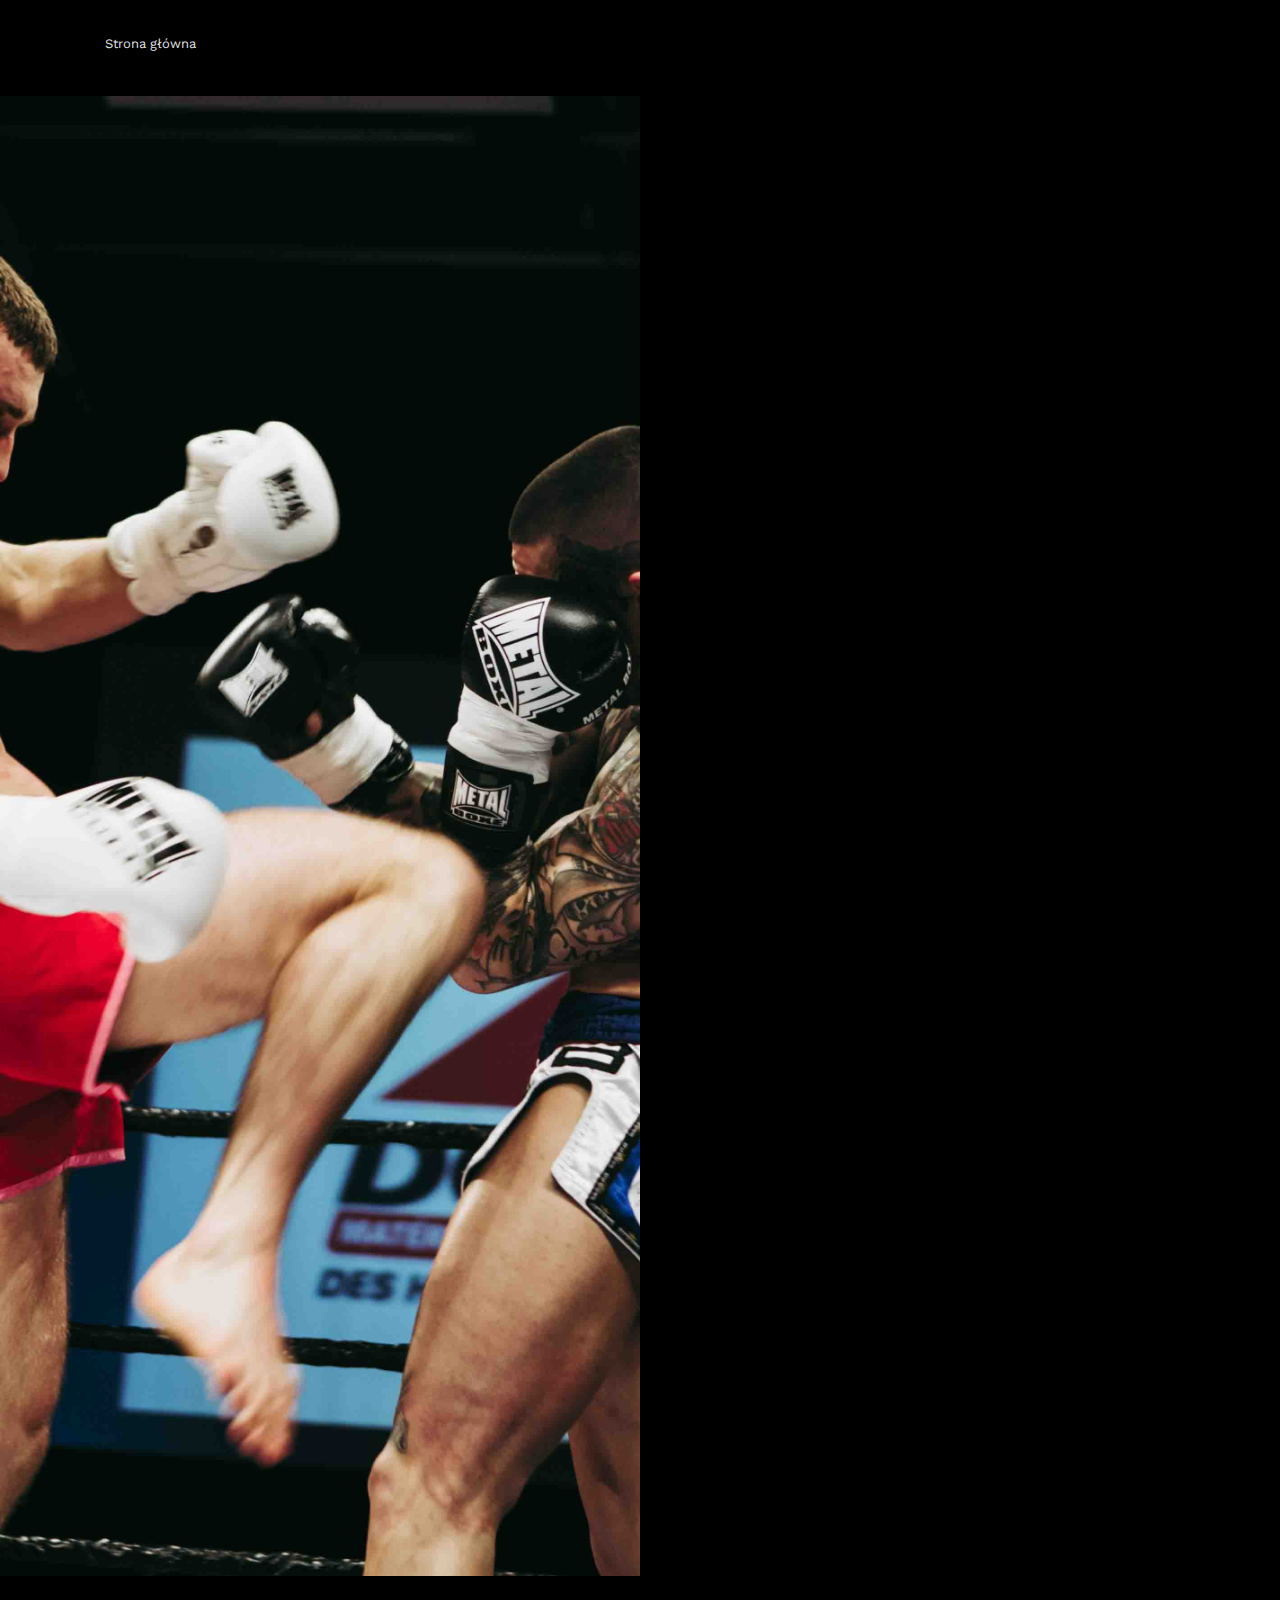
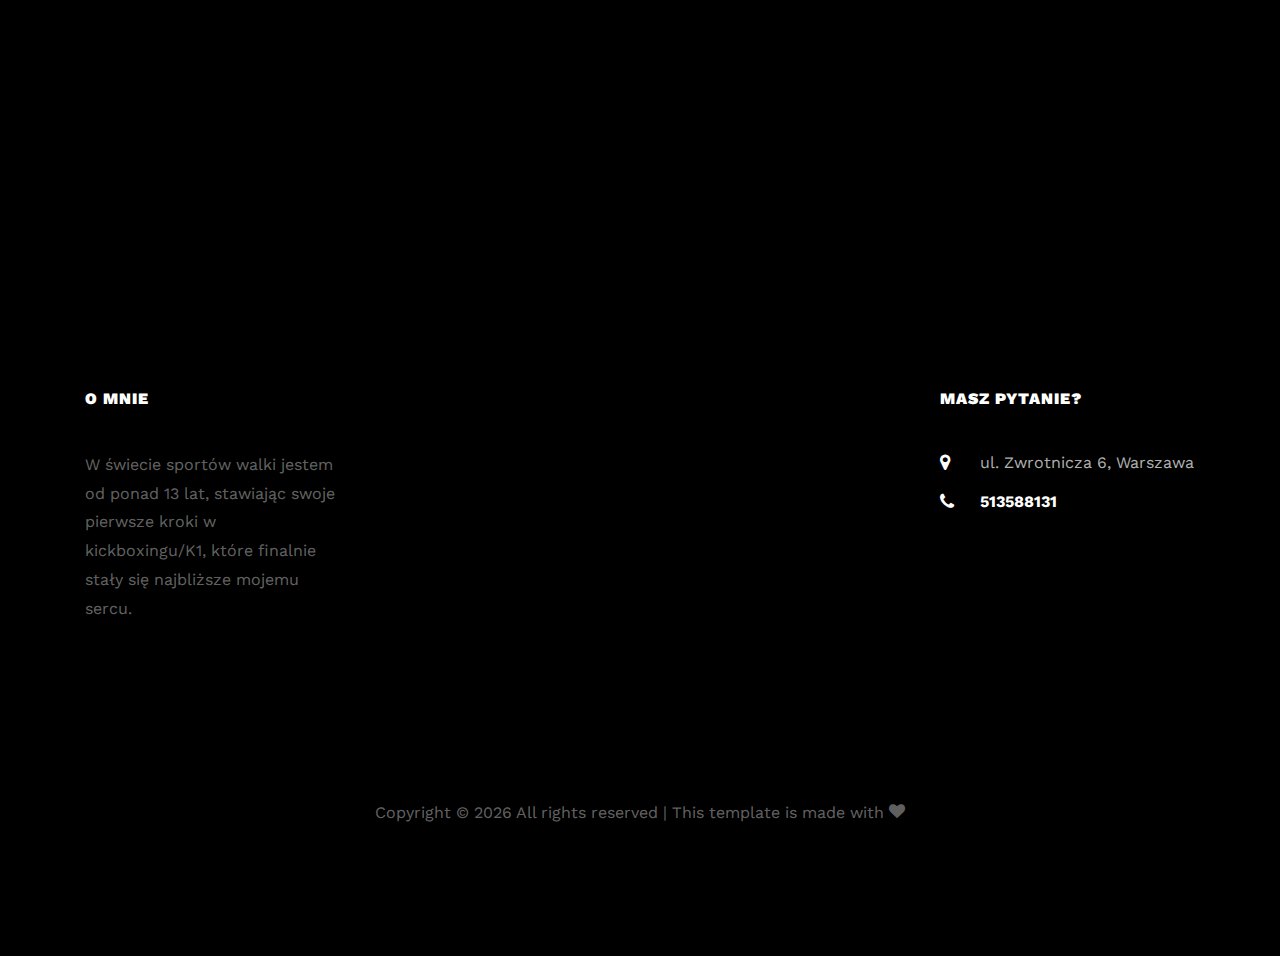
==== commit 8eaebbd9: "feat: pricing" ====
--- a/dorosli.html
+++ b/dorosli.html
@@ -61,7 +61,7 @@
           rodzaju formą spędzania wolnego czasu, będąc odskocznią od codziennego natłoku spraw i nerwów z nimi
           związanych. </p>
         <ul>
-          <li>60min/170zł 2os. 220zł</li>
+          <li>60min/200zł 2os. 240zł</li>
           <li>Trening ogólnorozwojowy</li>
           <li>Budowanie kondycji, sprawności</li>
           <li>Możliwość zajęć w parach </li>
@@ -82,7 +82,7 @@
         <p>Trening oparty oparty o metodykę boksu tajskiego, gdzie skupimy się na technikach ręcznych i nożnych,
           włączając w to łokcie, kolana, przechwyty czy elementy klinczu(forma walki w bliskim dystansie) </p>
 
-        <h6><span class="icon-phone mr-2"></span><span class="text">Masz pytania? Zadzwoń 513588131</span></h6>
+        <h6><span class="icon-phone mr-2"></span><span class="text">Masz pytania? Zadzwoń <b>513588131</b></span></h6>
       </div>
     </div>
   </section>
@@ -154,7 +154,7 @@
             <div class="block-23 mb-3">
               <ul>
                 <li><span class="icon icon-map-marker"></span><span class="text">ul. Zwrotnicza 6, Warszawa</span></li>
-                <li><a href="#"><span class="icon icon-phone"></span><span class="text">513588131</span></a></li>
+                <li><a href="#"><span class="icon icon-phone"></span><span class="text"><b>513588131</b></span></a></li>
                 <!-- <li><a href="#"><span class="icon icon-envelope"></span><span class="text">info@yourdomain.com</span></a></li> -->
               </ul>
             </div>
